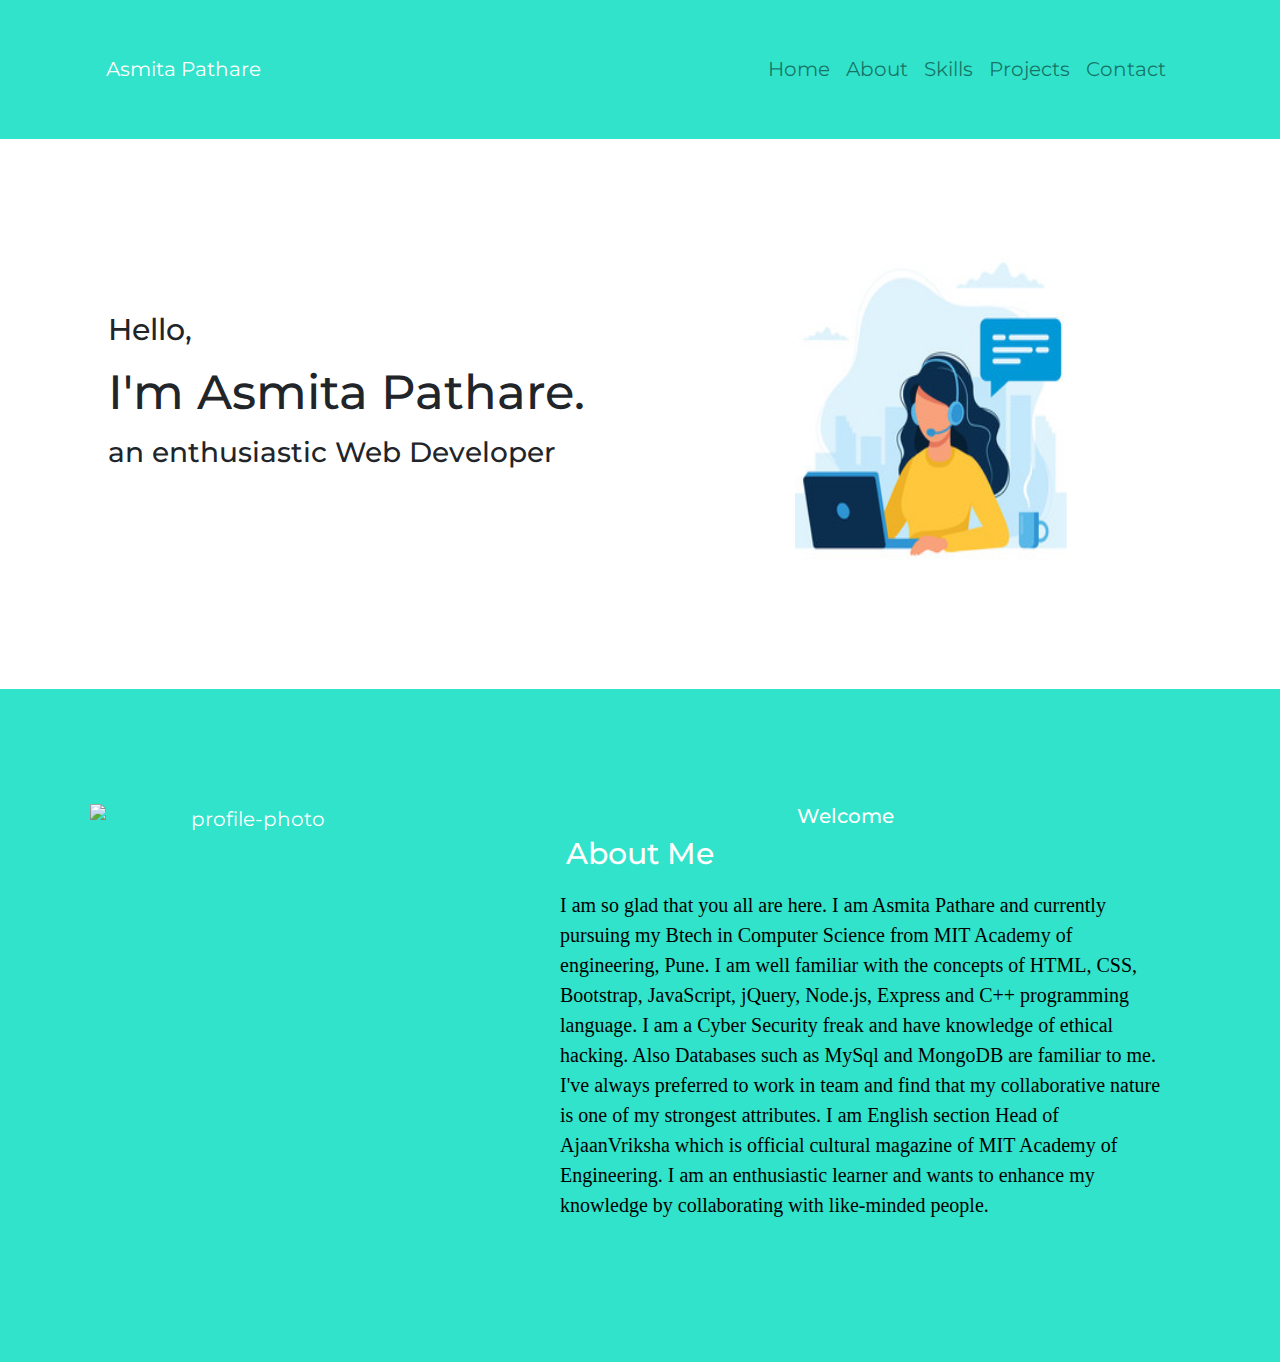
==== index.html @ ce08a9b6 "About Page Done" ====
<!DOCTYPE html>
<html lang="en" dir="ltr">
  <head>
    <meta charset="utf-8">
    <title>Portfolio-Asmita</title>
     <link rel="icon" href="favicon.ico">

    <!--Google Fonts-->
    <link href="https://fonts.googleapis.com/css2?family=Montserrat:wght@800&family=Ubuntu:wght@300&display=swap" rel="stylesheet">

    <!--CSS Stylesheets-->
    <link rel="stylesheet" href="https://stackpath.bootstrapcdn.com/bootstrap/4.4.1/css/bootstrap.min.css" integrity="sha384-Vkoo8x4CGsO3+Hhxv8T/Q5PaXtkKtu6ug5TOeNV6gBiFeWPGFN9MuhOf23Q9Ifjh" crossorigin="anonymous">
    <link rel="stylesheet" href="css/styles.css">

    <!--Font Awesome-->
    <script defer src="https://use.fontawesome.com/releases/v5.0.7/js/all.js"></script>

    <!--Bootstrap Scripts -->
    <script src="https://code.jquery.com/jquery-3.4.1.slim.min.js" integrity="sha384-J6qa4849blE2+poT4WnyKhv5vZF5SrPo0iEjwBvKU7imGFAV0wwj1yYfoRSJoZ+n" crossorigin="anonymous"></script>
    <script src="https://cdn.jsdelivr.net/npm/popper.js@1.16.0/dist/umd/popper.min.js" integrity="sha384-Q6E9RHvbIyZFJoft+2mJbHaEWldlvI9IOYy5n3zV9zzTtmI3UksdQRVvoxMfooAo" crossorigin="anonymous"></script>
    <script src="https://stackpath.bootstrapcdn.com/bootstrap/4.4.1/js/bootstrap.min.js" integrity="sha384-wfSDF2E50Y2D1uUdj0O3uMBJnjuUD4Ih7YwaYd1iqfktj0Uod8GCExl3Og8ifwB6" crossorigin="anonymous"></script>

  </head>
  <body>
    <section class="colored-section" >
      <div class="container-fluid">
    <nav class="navbar navbar-expand-lg navbar-light" style="background-color: #30e3ca;>
      <a class="navbar-brand" href="">Asmita Pathare</a>
      <button class="navbar-toggler" type="button" data-toggle="collapse" data-target="#navbarSupportedContent" aria-controls="navbarSupportedContent" aria-expanded="false" aria-label="Toggle navigation">
        <span class="navbar-toggler-icon"></span>
      </button>
      <div class="collapse navbar-collapse" id="navbarSupportedContent">
        <ul class="navbar-nav ml-auto">
          <li class="nav-item">
            <a class="nav-link" href="#cta">Home</a>
          </li>
          <li class="nav-item">
            <a class="nav-link" href="#cta">About</a>
          </li>
          <li class="nav-item">
            <a class="nav-link" href="#cta">Skills</a>
          </li>
          <li class="nav-item">
            <a class="nav-link" href="#cta">Projects</a>
          </li>
          <li class="nav-item">
            <a class="nav-link" href="#cta">Contact</a>
          </li>
        </ul>
      </div>
    </nav>
  </div>
</section>

<section class="white-section home-section">
  <div class="row">
    <div class="col-lg-6 top-content">
      <h2>Hello,</h2>
      <h1 class="big-heading">I'm Asmita Pathare.</h1>
      <h3>an enthusiastic Web Developer</h3>
    </div>

    <div class="col-lg-6">
      <img class="title-image" src="images/computer-girl.png" alt="computer-photo">
    </div>
</section>



<section class="colored-section about-me">
  <div>
    <img class="profile-photo" src="images/myphoto1.jpg" alt="profile-photo" />
  </div>
  <div class="about-myself">
    <h5>Welcome</h5>
    <h2>About Me</h2>
    <p class="my-info">
      I am so glad that you all are here. I am Asmita Pathare and currently pursuing my Btech in Computer Science
    from MIT Academy of engineering, Pune. I am well familiar with the concepts of HTML, CSS, Bootstrap, JavaScript, jQuery,
     Node.js, Express and C++ programming language. I am a Cyber Security freak and have knowledge of ethical hacking. Also
     Databases such as MySql and MongoDB are familiar to me. I've always preferred to work in team and find that
     my collaborative nature is one of my strongest attributes. I am English section Head of AjaanVriksha which is
     official cultural magazine of MIT Academy of Engineering. I am an enthusiastic learner and wants to enhance my
     knowledge by collaborating with like-minded people.
    </p>
  </div>

</section>










  </body>
</html>
---- css/styles.css ----
body{
  font-family: "Montserrat";
  text-align: center;

}
h1{
  font-family: "Montserrat";
}

h2{
  font-family: "Montserrat";
  font-size: 30px;
}

p{
  color: #8f8f8f;
  font-family: 'Sacramento', cursive;
}

.container-fluid{
 padding: 3% 7%;
}


.colored-section{
  background-color: #30e3ca;
    color: #fff;
    font-size: 20px;
}


.white-section{
  background-color: #fff;
  padding: 5% 5%;
  text-align: center;
  margin-top: 3%;
  margin-bottom: 5%;
}

.top-content{
  padding-top: 6%;
  padding-left: 5%;
  text-align:left;

}

.title-image{
  width: 50%;
  height: 20rem;
}

.big-heading{
  font-family: "Montserrat";
 /*font-weight: 400;*/
  font-size: 3rem;
  line-height: 1.5;
}

.about-me{
  background-color: #30e3ca;
}

.profile-photo{
  padding-top: 9%;
  width: 25%;
  height:7%;
  float:left;
  margin-left: 90px;
}

.about-myself{
  padding-top: 9%;
  padding-bottom: 9%;
}




.skill-row{
  width: 50%;
  margin: 100px auto 100px 125px;
  text-align: left;
  padding-bottom: 50px;

}


.my-info{
  padding: 10px;
  margin-left: 550px;
  margin-right: 100px;
  color: #000;
  text-align: left;
}
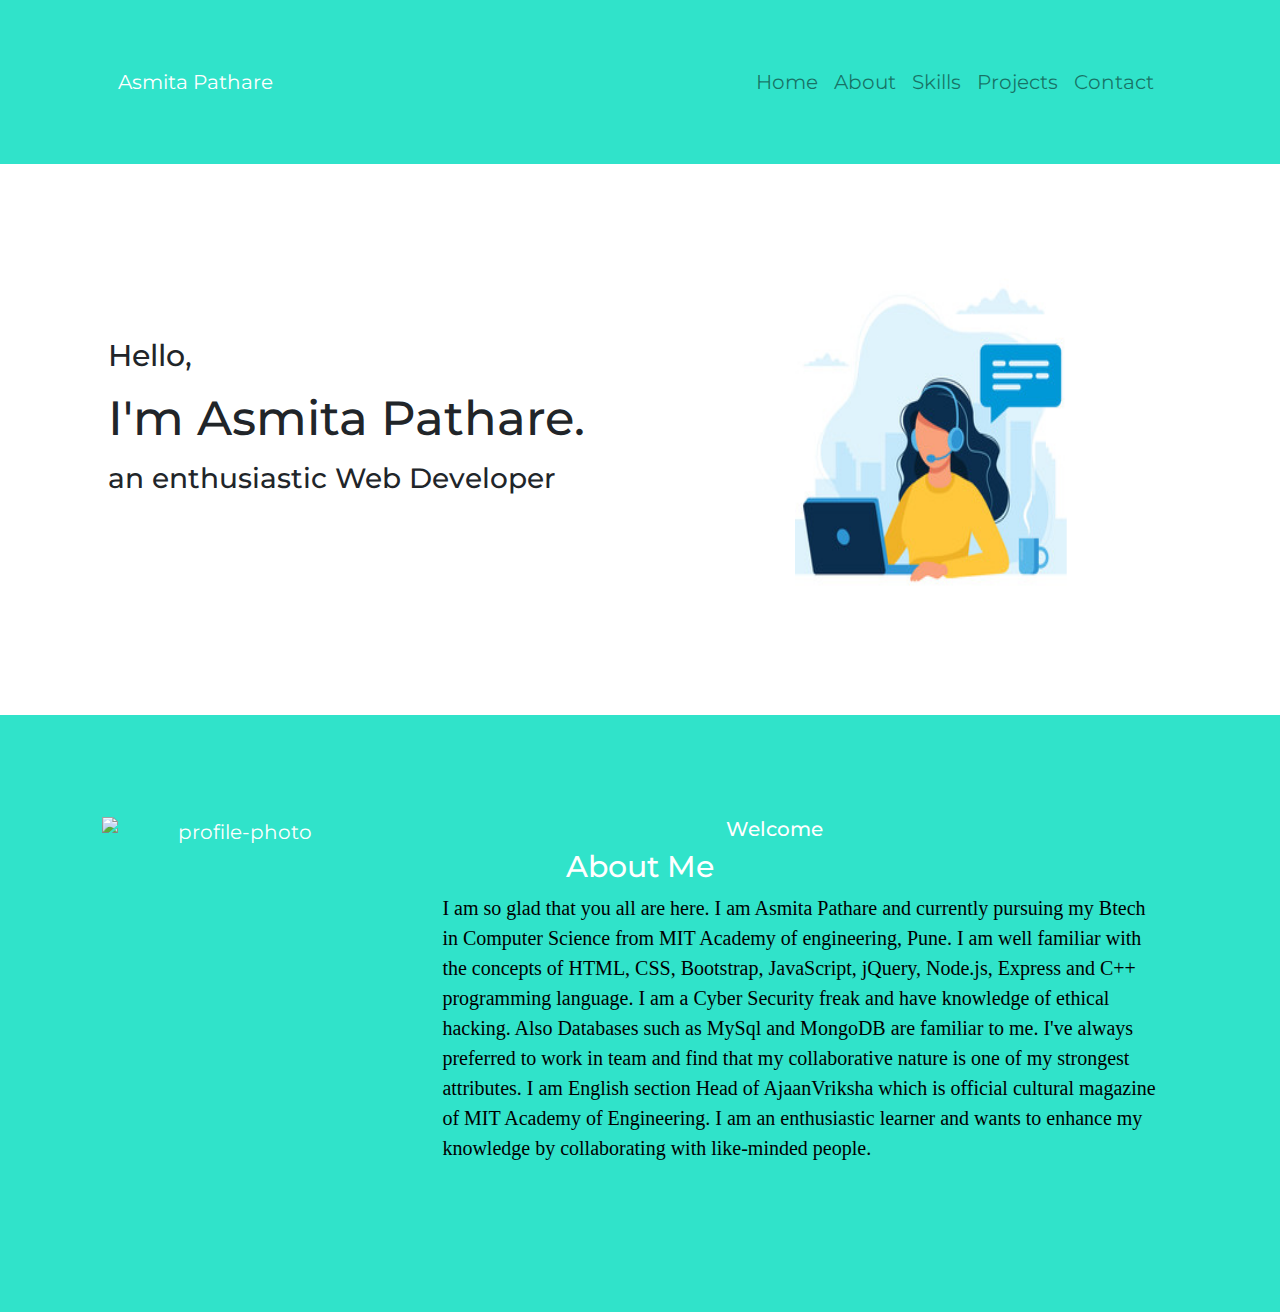
==== commit db0d8ffe: "Responsive till about section" ====
--- a/index.html
+++ b/index.html
@@ -1,100 +1,108 @@
 <!DOCTYPE html>
 <html lang="en" dir="ltr">
-  <head>
-    <meta charset="utf-8">
-    <title>Portfolio-Asmita</title>
-     <link rel="icon" href="favicon.ico">
 
-    <!--Google Fonts-->
-    <link href="https://fonts.googleapis.com/css2?family=Montserrat:wght@800&family=Ubuntu:wght@300&display=swap" rel="stylesheet">
+<head>
+  <meta charset="utf-8">
+  <meta name="viewport" content="width = device-width, initial-scale = 1, shrink-to-fit = no">
+  <title>Portfolio-Asmita</title>
+  <link rel="icon" href="favicon.ico">
 
-    <!--CSS Stylesheets-->
-    <link rel="stylesheet" href="https://stackpath.bootstrapcdn.com/bootstrap/4.4.1/css/bootstrap.min.css" integrity="sha384-Vkoo8x4CGsO3+Hhxv8T/Q5PaXtkKtu6ug5TOeNV6gBiFeWPGFN9MuhOf23Q9Ifjh" crossorigin="anonymous">
-    <link rel="stylesheet" href="css/styles.css">
+  <!--Google Fonts-->
+  <link href="https://fonts.googleapis.com/css2?family=Montserrat:wght@800&family=Ubuntu:wght@300&display=swap" rel="stylesheet">
 
-    <!--Font Awesome-->
-    <script defer src="https://use.fontawesome.com/releases/v5.0.7/js/all.js"></script>
+  <!--CSS Stylesheets-->
+  <link rel="stylesheet" href="https://stackpath.bootstrapcdn.com/bootstrap/4.4.1/css/bootstrap.min.css" integrity="sha384-Vkoo8x4CGsO3+Hhxv8T/Q5PaXtkKtu6ug5TOeNV6gBiFeWPGFN9MuhOf23Q9Ifjh" crossorigin="anonymous">
+  <link rel="stylesheet" href="css/styles.css">
 
-    <!--Bootstrap Scripts -->
-    <script src="https://code.jquery.com/jquery-3.4.1.slim.min.js" integrity="sha384-J6qa4849blE2+poT4WnyKhv5vZF5SrPo0iEjwBvKU7imGFAV0wwj1yYfoRSJoZ+n" crossorigin="anonymous"></script>
-    <script src="https://cdn.jsdelivr.net/npm/popper.js@1.16.0/dist/umd/popper.min.js" integrity="sha384-Q6E9RHvbIyZFJoft+2mJbHaEWldlvI9IOYy5n3zV9zzTtmI3UksdQRVvoxMfooAo" crossorigin="anonymous"></script>
-    <script src="https://stackpath.bootstrapcdn.com/bootstrap/4.4.1/js/bootstrap.min.js" integrity="sha384-wfSDF2E50Y2D1uUdj0O3uMBJnjuUD4Ih7YwaYd1iqfktj0Uod8GCExl3Og8ifwB6" crossorigin="anonymous"></script>
+  <!--Font Awesome-->
+  <script defer src="https://use.fontawesome.com/releases/v5.0.7/js/all.js"></script>
 
-  </head>
-  <body>
-    <section class="colored-section" >
-      <div class="container-fluid">
-    <nav class="navbar navbar-expand-lg navbar-light" style="background-color: #30e3ca;>
-      <a class="navbar-brand" href="">Asmita Pathare</a>
-      <button class="navbar-toggler" type="button" data-toggle="collapse" data-target="#navbarSupportedContent" aria-controls="navbarSupportedContent" aria-expanded="false" aria-label="Toggle navigation">
-        <span class="navbar-toggler-icon"></span>
-      </button>
-      <div class="collapse navbar-collapse" id="navbarSupportedContent">
-        <ul class="navbar-nav ml-auto">
-          <li class="nav-item">
-            <a class="nav-link" href="#cta">Home</a>
-          </li>
-          <li class="nav-item">
-            <a class="nav-link" href="#cta">About</a>
-          </li>
-          <li class="nav-item">
-            <a class="nav-link" href="#cta">Skills</a>
-          </li>
-          <li class="nav-item">
-            <a class="nav-link" href="#cta">Projects</a>
-          </li>
-          <li class="nav-item">
-            <a class="nav-link" href="#cta">Contact</a>
-          </li>
-        </ul>
-      </div>
-    </nav>
-  </div>
-</section>
+  <!--Bootstrap Scripts -->
+  <script src="https://code.jquery.com/jquery-3.4.1.slim.min.js" integrity="sha384-J6qa4849blE2+poT4WnyKhv5vZF5SrPo0iEjwBvKU7imGFAV0wwj1yYfoRSJoZ+n" crossorigin="anonymous"></script>
+  <script src="https://cdn.jsdelivr.net/npm/popper.js@1.16.0/dist/umd/popper.min.js" integrity="sha384-Q6E9RHvbIyZFJoft+2mJbHaEWldlvI9IOYy5n3zV9zzTtmI3UksdQRVvoxMfooAo" crossorigin="anonymous"></script>
+  <script src="https://stackpath.bootstrapcdn.com/bootstrap/4.4.1/js/bootstrap.min.js" integrity="sha384-wfSDF2E50Y2D1uUdj0O3uMBJnjuUD4Ih7YwaYd1iqfktj0Uod8GCExl3Og8ifwB6" crossorigin="anonymous"></script>
 
-<section class="white-section home-section">
-  <div class="row">
-    <div class="col-lg-6 top-content">
-      <h2>Hello,</h2>
-      <h1 class="big-heading">I'm Asmita Pathare.</h1>
-      <h3>an enthusiastic Web Developer</h3>
+</head>
+
+<body>
+
+  <!-- Navigation Bar -->
+  <section class="colored-section">
+    <div class="container-fluid">
+      <nav class="navbar navbar-expand-lg navbar-light" style="background-color: #30e3ca;>
+      <a class=" navbar-brand" href="">Asmita Pathare</a>
+        <button class="navbar-toggler" type="button" data-toggle="collapse" data-target="#navbarSupportedContent" aria-controls="navbarSupportedContent" aria-expanded="false" aria-label="Toggle navigation">
+          <span class="navbar-toggler-icon"></span>
+        </button>
+        <div class="collapse navbar-collapse" id="navbarSupportedContent">
+          <ul class="navbar-nav ml-auto">
+            <li class="nav-item">
+              <a class="nav-link" href="#cta">Home</a>
+            </li>
+            <li class="nav-item">
+              <a class="nav-link" href="#cta">About</a>
+            </li>
+            <li class="nav-item">
+              <a class="nav-link" href="#cta">Skills</a>
+            </li>
+            <li class="nav-item">
+              <a class="nav-link" href="#cta">Projects</a>
+            </li>
+            <li class="nav-item">
+              <a class="nav-link" href="#cta">Contact</a>
+            </li>
+          </ul>
+        </div>
+      </nav>
     </div>
-
-    <div class="col-lg-6">
-      <img class="title-image" src="images/computer-girl.png" alt="computer-photo">
-    </div>
-</section>
+  </section>
 
 
+  <!-- Home Section -->
+  <section class="white-section home-section">
+    <div class="row">
+      <div class="col-lg-6 top-content">
+        <h2>Hello,</h2>
+        <h1 class="big-heading">I'm Asmita Pathare.</h1>
+        <h3>an enthusiastic Web Developer</h3>
+      </div>
+      <div class="col-lg-6">
+        <img class="title-image" src="images/computer-girl.png" alt="computer-photo">
+      </div>
+  </section>
 
-<section class="colored-section about-me">
-  <div>
-    <img class="profile-photo" src="images/myphoto1.jpg" alt="profile-photo" />
-  </div>
-  <div class="about-myself">
-    <h5>Welcome</h5>
-    <h2>About Me</h2>
-    <p class="my-info">
-      I am so glad that you all are here. I am Asmita Pathare and currently pursuing my Btech in Computer Science
-    from MIT Academy of engineering, Pune. I am well familiar with the concepts of HTML, CSS, Bootstrap, JavaScript, jQuery,
-     Node.js, Express and C++ programming language. I am a Cyber Security freak and have knowledge of ethical hacking. Also
-     Databases such as MySql and MongoDB are familiar to me. I've always preferred to work in team and find that
-     my collaborative nature is one of my strongest attributes. I am English section Head of AjaanVriksha which is
-     official cultural magazine of MIT Academy of Engineering. I am an enthusiastic learner and wants to enhance my
-     knowledge by collaborating with like-minded people.
-    </p>
-  </div>
 
-</section>
+  <!-- About Section -->
+  <section class="colored-section about-info1">
+    <div class="container-fluid ">
+      <img class="profile-photo" src="images/myphoto1.jpg" alt="profile-photo" />
+      <h5>Welcome</h5>
+      <h2 class="about-heading">About Me</h2>
+      <p class="my-info">
+        I am so glad that you all are here. I am Asmita Pathare and currently pursuing my Btech in Computer Science
+        from MIT Academy of engineering, Pune. I am well familiar with the concepts of HTML, CSS, Bootstrap, JavaScript, jQuery,
+        Node.js, Express and C++ programming language. I am a Cyber Security freak and have knowledge of ethical hacking. Also
+        Databases such as MySql and MongoDB are familiar to me. I've always preferred to work in team and find that
+        my collaborative nature is one of my strongest attributes. I am English section Head of AjaanVriksha which is
+        official cultural magazine of MIT Academy of Engineering. I am an enthusiastic learner and wants to enhance my
+        knowledge by collaborating with like-minded people.
+      </p>
+    </div>
+  </section>
 
 
 
 
 
 
+  <!-- Skill-Section -->
+  <!-- <section class="white-section skills">
+<div class="progress"style="height:20px">
+  <div class="progress-bar progress-bar-striped" style="width:40%;height:20px"></div>
+</div>
+</section> -->
 
 
+</body>
 
-
-  </body>
 </html>
--- a/css/styles.css
+++ b/css/styles.css
@@ -1,35 +1,31 @@
-body{
+body {
   font-family: "Montserrat";
   text-align: center;
+}
 
-}
-h1{
+h1 {
   font-family: "Montserrat";
 }
 
-h2{
+h2 {
   font-family: "Montserrat";
   font-size: 30px;
 }
 
-p{
+p {
   color: #8f8f8f;
   font-family: 'Sacramento', cursive;
 }
 
-.container-fluid{
- padding: 3% 7%;
+/* Every section which is coloured */
+.colored-section {
+  background-color: #30e3ca;
+  color: #fff;
+  font-size: 20px;
 }
 
-
-.colored-section{
-  background-color: #30e3ca;
-    color: #fff;
-    font-size: 20px;
-}
-
-
-.white-section{
+/* Every section which is white*/
+.white-section {
   background-color: #fff;
   padding: 5% 5%;
   text-align: center;
@@ -37,58 +33,113 @@
   margin-bottom: 5%;
 }
 
-.top-content{
+/* Home section styling */
+.top-content {
   padding-top: 6%;
   padding-left: 5%;
-  text-align:left;
-
+  text-align: left;
 }
 
-.title-image{
+.title-image {
   width: 50%;
   height: 20rem;
 }
 
-.big-heading{
+.big-heading {
   font-family: "Montserrat";
- /*font-weight: 400;*/
+  /*font-weight: 400;*/
   font-size: 3rem;
   line-height: 1.5;
 }
 
-.about-me{
+/* About section Styling */
+.about-me {
   background-color: #30e3ca;
 }
 
-.profile-photo{
-  padding-top: 9%;
-  width: 25%;
-  height:7%;
-  float:left;
-  margin-left: 90px;
+.container-fluid {
+  padding: 4% 8%;
 }
 
-.about-myself{
+.about-info1 {
+  padding-top: 4%;
+  padding-bottom: 4%;
+}
+
+.profile-photo {
+  width: 25%;
+  height: 7%;
+  float: left;
+}
+
+.about-myself {
   padding-top: 9%;
   padding-bottom: 9%;
 }
 
+.my-info {
+  color: #000;
+  height: 300px;
+  text-align: left;
+  padding-left: 340px;
+  padding-right: 20px;
+}
 
-
-
-.skill-row{
+/* .skill-row {
   width: 50%;
   margin: 100px auto 100px 125px;
   text-align: left;
   padding-bottom: 50px;
-
+} */
+/* .skills {
+  text-align: center;
 }
 
+.skill-heading {
+  padding-bottom: 10%;
+} */
+/*Media Query Breakpoints (If screen is less than 1093px and greater than 901px)*/
+@media(min-width:901px) and (max-width:1093px) {
+  .profile-photo {
+    width: 40%;
+    height: 20%;
+  }
 
-.my-info{
-  padding: 10px;
-  margin-left: 550px;
-  margin-right: 100px;
-  color: #000;
-  text-align: left;
+  .about-info1 {
+    height: 850px;
+    /* padding-bottom: 500px; */
+  }
 }
+
+/*Media Query Breakpoints (If screen is less than 900px)*/
+@media(max-width:900px) {
+  .profile-photo {
+    width: 35%;
+    height: 15%;
+    float: none;
+  }
+
+  .my-info {
+    color: #000;
+    height: 300px;
+    text-align: left;
+    padding-left: 0;
+    padding-right: 0;
+    padding-bottom: 0;
+  }
+
+  .about-info1 {
+    background-color: #30e3ca;
+    color: #fff;
+    font-size: 15px;
+    height: 700px;
+  }
+
+  .about-heading {
+    font-size: 25px;
+  }
+
+  h5 {
+    font-size: 20px;
+  }
+}
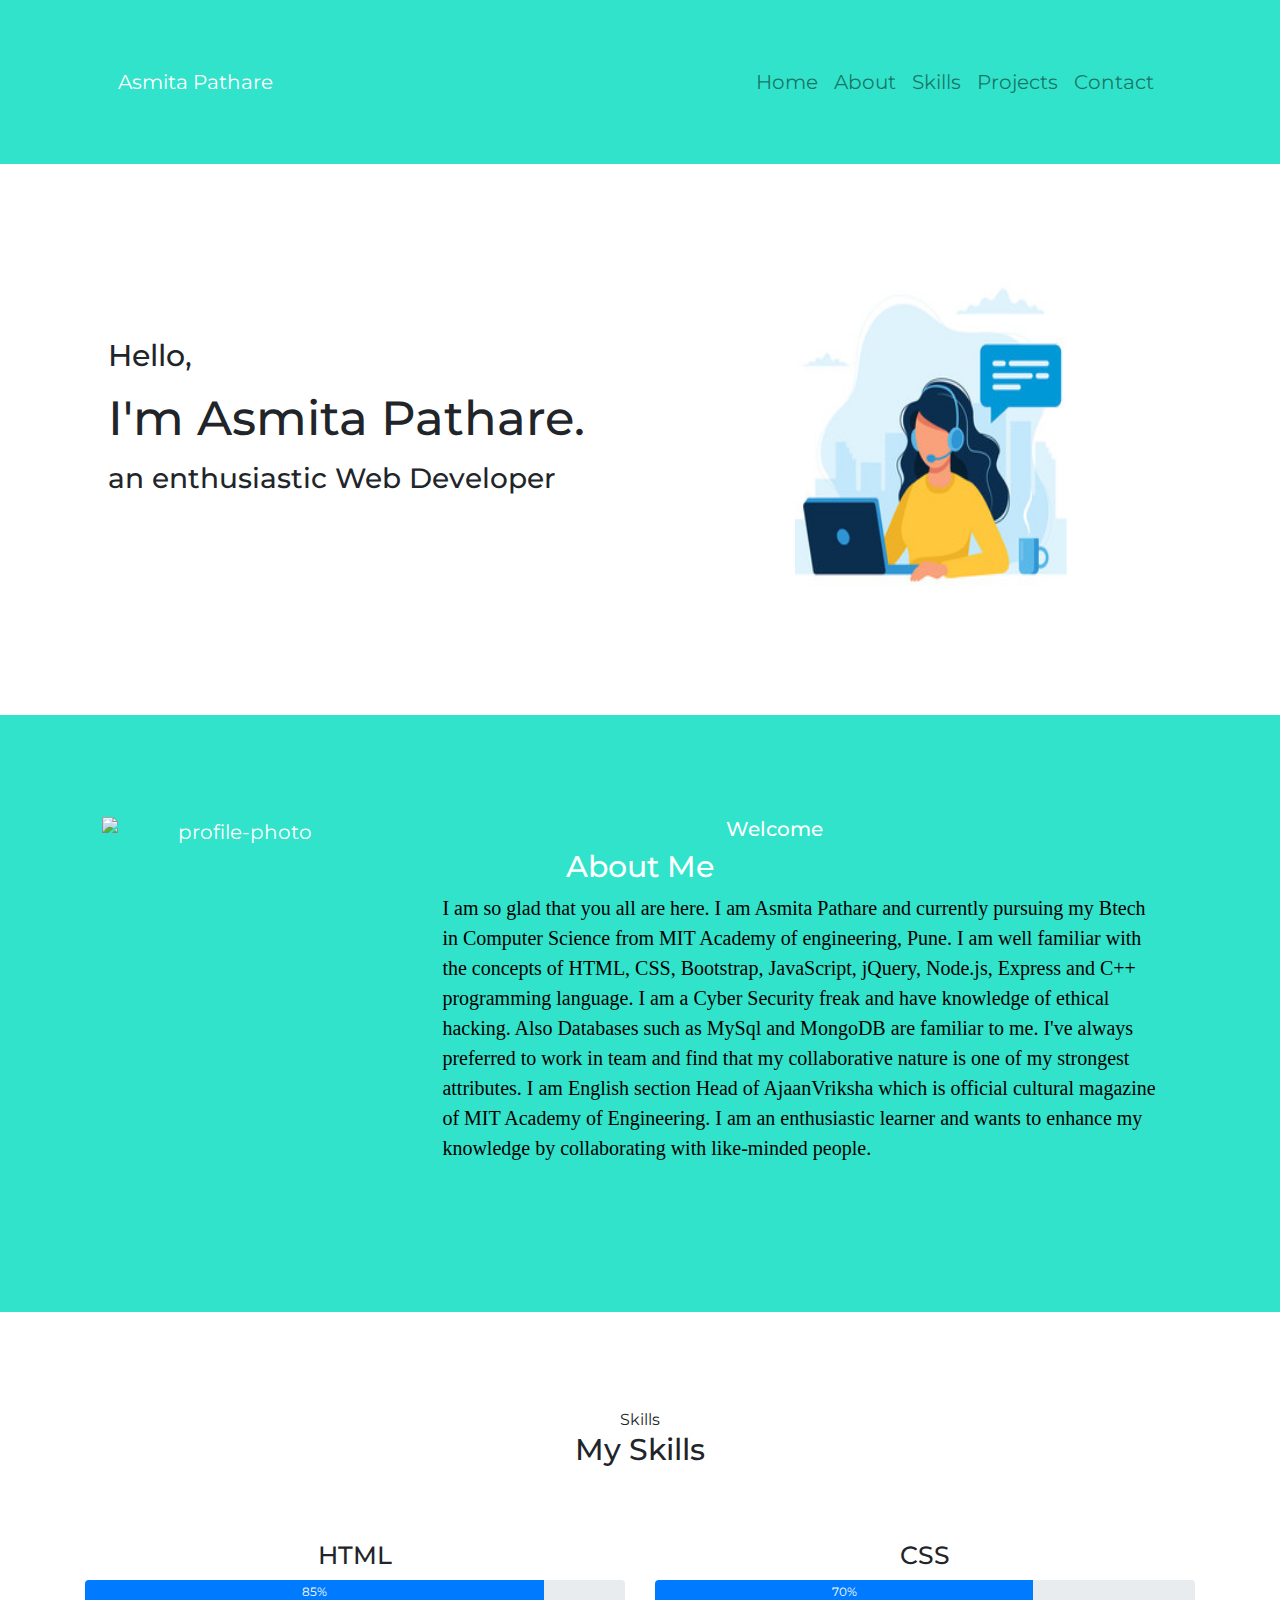
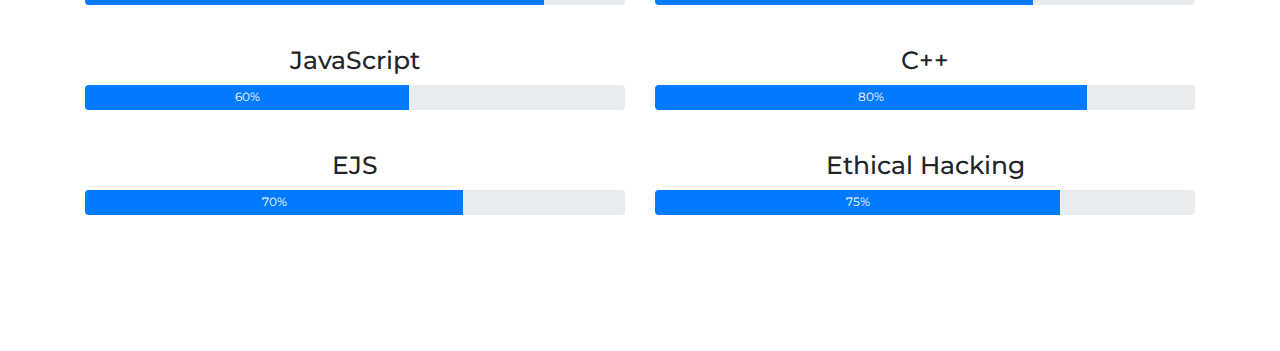
==== commit 57ed17d9: "Skill Section Done" ====
--- a/index.html
+++ b/index.html
@@ -91,16 +91,80 @@
   </section>
 
 
+<!-- Skill-Section -->
+  <section class="skill-section" id="skills-section">
+    <div class="container">
+      <div class="row justify-content-center pb-5">
+        <div class="col-md-12">
+          <span class="subheading">Skills</span>
+          <h2 class="mb-4">My Skills</h2>
+        </div>
+      </div>
+      <div class="row">
+        <div class="col-md-6 ">
+          <div class="progress-wrap ">
+            <h3>HTML</h3>
+            <div class="progress" style="height: 25px;">
+              <div class="progress-bar color-1" role="progressbar" aria-valuenow="85" aria-valuemin="0" aria-valuemax="100" style="width:85%">
+                <span>85%</span>
+              </div>
+            </div>
+          </div>
+        </div>
+        <div class="col-md-6 ">
+          <div class="progress-wrap">
+            <h3>CSS</h3>
+            <div class="progress" style="height: 25px;">
+              <div class="progress-bar color-2" role="progressbar" aria-valuenow="70" aria-valuemin="0" aria-valuemax="100" style="width:70%">
+                <span>70%</span>
+              </div>
+            </div>
+          </div>
+        </div>
+        <div class="col-md-6">
+          <div class="progress-wrap">
+            <h3>JavaScript</h3>
+            <div class="progress" style="height: 25px;">
+              <div class="progress-bar color-3" role="progressbar" aria-valuenow="60" aria-valuemin="0" aria-valuemax="100" style="width:60%">
+                <span>60%</span>
+              </div>
+            </div>
+          </div>
+        </div>
+        <div class="col-md-6">
+          <div class="progress-wrap">
+            <h3>C++</h3>
+            <div class="progress" style="height: 25px;">
+              <div class="progress-bar color-4" role="progressbar" aria-valuenow="80" aria-valuemin="0" aria-valuemax="100" style="width:80%">
+                <span>80%</span>
+              </div>
+            </div>
+          </div>
+        </div>
+        <div class="col-md-6">
+          <div class="progress-wrap">
+            <h3>EJS</h3>
+            <div class="progress" style="height: 25px;">
+              <div class="progress-bar color-5" role="progressbar" aria-valuenow="70" aria-valuemin="0" aria-valuemax="100" style="width:70%">
+                <span>70%</span>
+              </div>
+            </div>
+          </div>
+        </div>
+        <div class="col-md-6">
+          <div class="progress-wrap">
+            <h3>Ethical Hacking</h3>
+            <div class="progress" style="height: 25px;">
+              <div class="progress-bar color-6" role="progressbar" aria-valuenow="75" aria-valuemin="0" aria-valuemax="100" style="width:75%">
+                <span>75%</span>
+              </div>
+            </div>
+          </div>
+        </div>
+      </div>
+  </section>
 
 
-
-
-  <!-- Skill-Section -->
-  <!-- <section class="white-section skills">
-<div class="progress"style="height:20px">
-  <div class="progress-bar progress-bar-striped" style="width:40%;height:20px"></div>
-</div>
-</section> -->
 
 
 </body>
--- a/css/styles.css
+++ b/css/styles.css
@@ -85,19 +85,7 @@
   padding-right: 20px;
 }
 
-/* .skill-row {
-  width: 50%;
-  margin: 100px auto 100px 125px;
-  text-align: left;
-  padding-bottom: 50px;
-} */
-/* .skills {
-  text-align: center;
-}
 
-.skill-heading {
-  padding-bottom: 10%;
-} */
 /*Media Query Breakpoints (If screen is less than 1093px and greater than 901px)*/
 @media(min-width:901px) and (max-width:1093px) {
   .profile-photo {
@@ -143,3 +131,24 @@
     font-size: 20px;
   }
 }
+
+
+
+/* Skill-section */
+.progress {
+  vertical-align: baseline; }
+
+.skill-section{
+  padding: 6rem 0;
+  position:relative;
+}
+
+.progress-wrap{
+  margin-bottom: 40px;
+  width:100%;
+}
+
+.progress-wrap h3 {
+  font-size: 25px;
+  margin-bottom: 10px;
+}
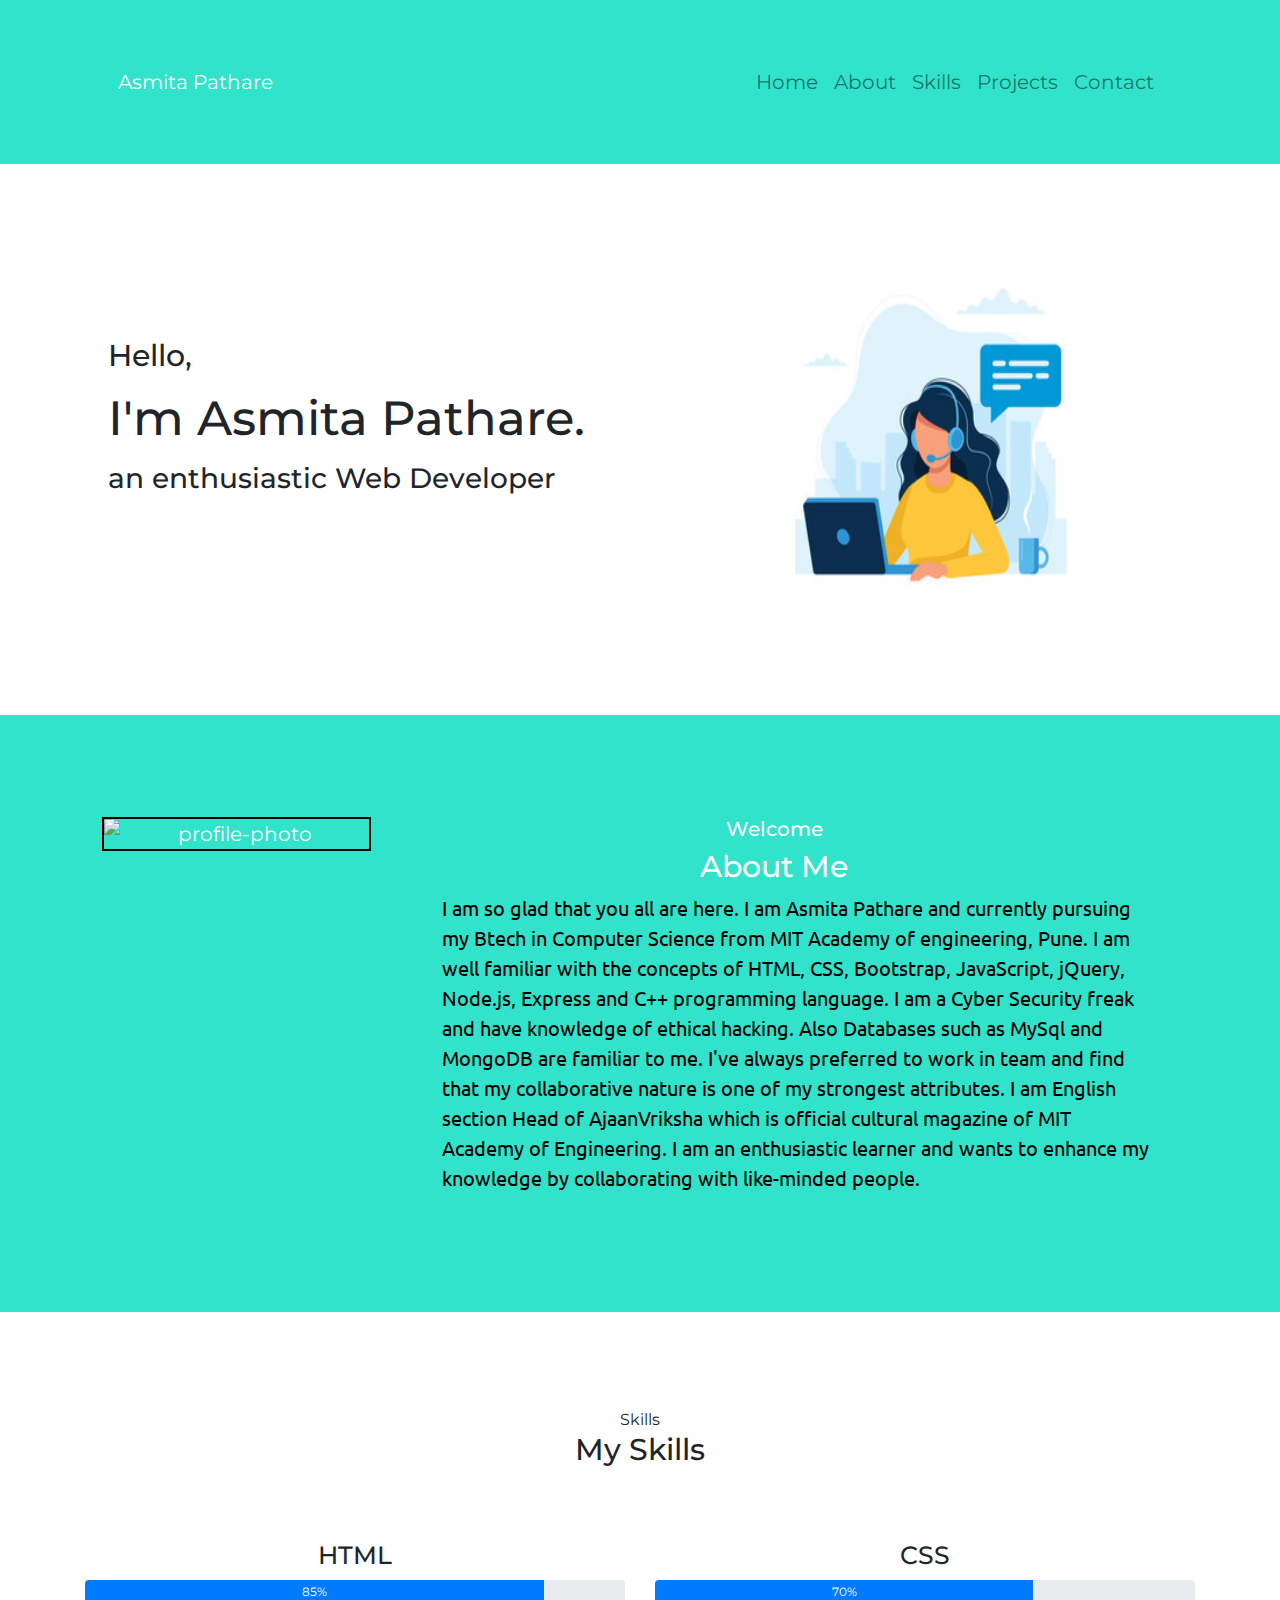
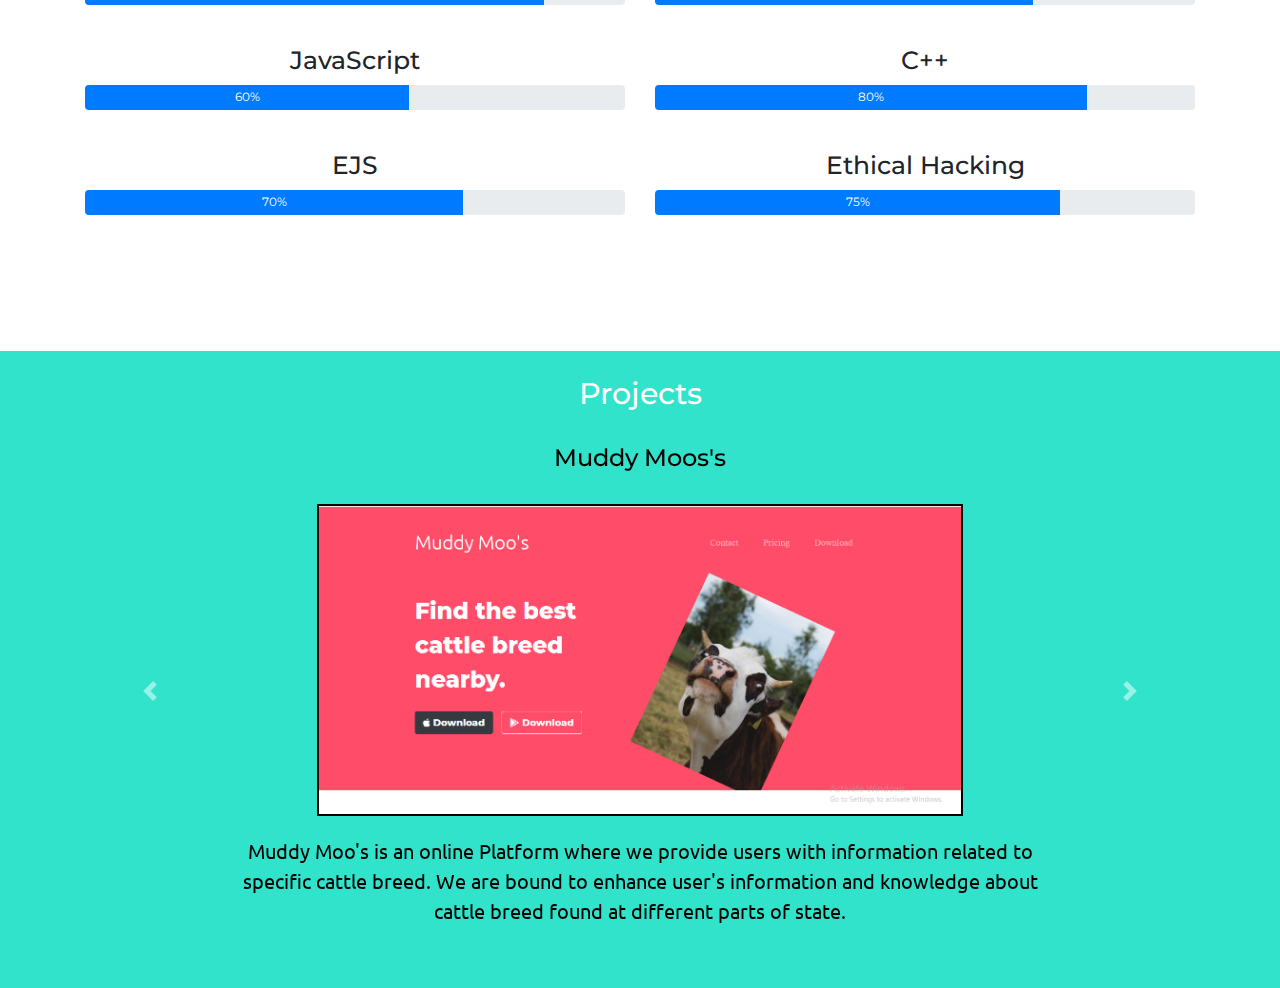
==== commit adfb0a25: "Project Section Done" ====
--- a/index.html
+++ b/index.html
@@ -8,7 +8,8 @@
   <link rel="icon" href="favicon.ico">
 
   <!--Google Fonts-->
-  <link href="https://fonts.googleapis.com/css2?family=Montserrat:wght@800&family=Ubuntu:wght@300&display=swap" rel="stylesheet">
+  <!-- <link href="https://fonts.googleapis.com/css2?family=Montserrat:wght@800&family=Ubuntu:wght@300&display=swap" rel="stylesheet"> -->
+  <link href="https://fonts.googleapis.com/css2?family=Montserrat:wght@800&family=Ubuntu:wght@500&display=swap" rel="stylesheet">
 
   <!--CSS Stylesheets-->
   <link rel="stylesheet" href="https://stackpath.bootstrapcdn.com/bootstrap/4.4.1/css/bootstrap.min.css" integrity="sha384-Vkoo8x4CGsO3+Hhxv8T/Q5PaXtkKtu6ug5TOeNV6gBiFeWPGFN9MuhOf23Q9Ifjh" crossorigin="anonymous">
@@ -91,7 +92,7 @@
   </section>
 
 
-<!-- Skill-Section -->
+  <!-- Skill-Section -->
   <section class="skill-section" id="skills-section">
     <div class="container">
       <div class="row justify-content-center pb-5">
@@ -103,7 +104,7 @@
       <div class="row">
         <div class="col-md-6 ">
           <div class="progress-wrap ">
-            <h3>HTML</h3>
+            <h3 class="skill-content">HTML</h3>
             <div class="progress" style="height: 25px;">
               <div class="progress-bar color-1" role="progressbar" aria-valuenow="85" aria-valuemin="0" aria-valuemax="100" style="width:85%">
                 <span>85%</span>
@@ -113,7 +114,7 @@
         </div>
         <div class="col-md-6 ">
           <div class="progress-wrap">
-            <h3>CSS</h3>
+            <h3 class="skill-content">CSS</h3>
             <div class="progress" style="height: 25px;">
               <div class="progress-bar color-2" role="progressbar" aria-valuenow="70" aria-valuemin="0" aria-valuemax="100" style="width:70%">
                 <span>70%</span>
@@ -123,7 +124,7 @@
         </div>
         <div class="col-md-6">
           <div class="progress-wrap">
-            <h3>JavaScript</h3>
+            <h3 class="skill-content">JavaScript</h3>
             <div class="progress" style="height: 25px;">
               <div class="progress-bar color-3" role="progressbar" aria-valuenow="60" aria-valuemin="0" aria-valuemax="100" style="width:60%">
                 <span>60%</span>
@@ -133,7 +134,7 @@
         </div>
         <div class="col-md-6">
           <div class="progress-wrap">
-            <h3>C++</h3>
+            <h3 class="skill-content">C++</h3>
             <div class="progress" style="height: 25px;">
               <div class="progress-bar color-4" role="progressbar" aria-valuenow="80" aria-valuemin="0" aria-valuemax="100" style="width:80%">
                 <span>80%</span>
@@ -143,7 +144,7 @@
         </div>
         <div class="col-md-6">
           <div class="progress-wrap">
-            <h3>EJS</h3>
+            <h3 class="skill-content">EJS</h3>
             <div class="progress" style="height: 25px;">
               <div class="progress-bar color-5" role="progressbar" aria-valuenow="70" aria-valuemin="0" aria-valuemax="100" style="width:70%">
                 <span>70%</span>
@@ -153,7 +154,7 @@
         </div>
         <div class="col-md-6">
           <div class="progress-wrap">
-            <h3>Ethical Hacking</h3>
+            <h3 class="skill-content">Ethical Hacking</h3>
             <div class="progress" style="height: 25px;">
               <div class="progress-bar color-6" role="progressbar" aria-valuenow="75" aria-valuemin="0" aria-valuemax="100" style="width:75%">
                 <span>75%</span>
@@ -165,6 +166,38 @@
   </section>
 
 
+  <!-- Project-Section -->
+  <section class="colored-section project-section">
+    <h2 class="project-heading">Projects</h2>
+    <div id="carouselExampleControls" class="carousel slide" data-ride="false">
+      <div class="carousel-inner">
+        <div class="carousel-item active container-fluid">
+          <h4 class="project-text">Muddy Moos's</h4>
+          <img class="muddy" src="images/Muddy-Moos-image.png" alt="Muddy-moos-site-photo">
+          <p>Muddy Moo's is an online Platform where we provide users with information related to specific cattle breed. We are bound to enhance user's
+            information and knowledge about cattle breed found at different parts of state.</p>
+        </div>
+        <div class="carousel-item container-fluid">
+          <h4 class="project-text">File Encrytion System</h4>
+          <img class="file-enc" src="images/file-enc.png" alt="file-encrytion-system-photo">
+          <p>
+            We aimed to build a secure file encryption and decryption system with the help of Advanced Encryption
+            Standard(AES) and Message Digest 5(MD5 hash function)
+            algorithms which will encrypt the system files and allow user to store it securely.
+          </p>
+        </div>
+      </div>
+      <a class="carousel-control-prev" href="#carouselExampleControls" role="button" data-slide="prev">
+        <span class="carousel-control-prev-icon"></span>
+      </a>
+      <a class="carousel-control-next" href="#carouselExampleControls" role="button" data-slide="next">
+        <span class="carousel-control-next-icon"></span>
+      </a>
+    </div>
+
+  </section>
+
+
 
 
 </body>
--- a/css/styles.css
+++ b/css/styles.css
@@ -13,8 +13,10 @@
 }
 
 p {
-  color: #8f8f8f;
-  font-family: 'Sacramento', cursive;
+  /* color: #8f8f8f; */
+  color: #000;
+  /* font-family: 'Sacramento', cursive; */
+  font-family: 'Ubuntu', sans-serif;
 }
 
 /* Every section which is coloured */
@@ -70,6 +72,7 @@
   width: 25%;
   height: 7%;
   float: left;
+  border: 2px solid #000;
 }
 
 .about-myself {
@@ -85,6 +88,56 @@
   padding-right: 20px;
 }
 
+/* Skill-section */
+.progress {
+  vertical-align: baseline;
+}
+
+.skill-section {
+  padding: 6rem 0;
+  position: relative;
+}
+
+.progress-wrap {
+  margin-bottom: 40px;
+  width: 100%;
+}
+
+.skill-content {
+  font-size: 25px;
+  margin-bottom: 10px;
+}
+
+/*Project-Section */
+.project-section {
+  padding: 2% 5%;
+  color: #000;
+}
+
+.project-heading {
+  color: #fff;
+}
+
+.carousel-item {
+  padding: 20px 15%;
+}
+
+.muddy {
+  width: 80%;
+  margin: 20px;
+  border: 2px solid #000;
+}
+
+.file-enc {
+  height: 350px;
+  width: 75%;
+  margin: 20px;
+  border: 2px solid #000;
+}
+
+.project-text {
+  line-height: 1.5;
+}
 
 /*Media Query Breakpoints (If screen is less than 1093px and greater than 901px)*/
 @media(min-width:901px) and (max-width:1093px) {
@@ -130,25 +183,22 @@
   h5 {
     font-size: 20px;
   }
-}
-
-
-
-/* Skill-section */
-.progress {
-  vertical-align: baseline; }
-
-.skill-section{
-  padding: 6rem 0;
-  position:relative;
-}
-
-.progress-wrap{
-  margin-bottom: 40px;
-  width:100%;
-}
-
-.progress-wrap h3 {
-  font-size: 25px;
-  margin-bottom: 10px;
-}
+
+  .file-enc {
+    height: 200px;
+    width: 400px;
+  }
+}
+
+/*Media Query Breakpoints (If screen is less than 670px and greater than 300px)*/
+@media(min-width:300px) and (max-width:670px) {
+  .file-enc {
+    height: 150px;
+    width: 200px;
+  }
+
+  .muddy {
+    height: 120px;
+    width: 200px;
+  }
+}
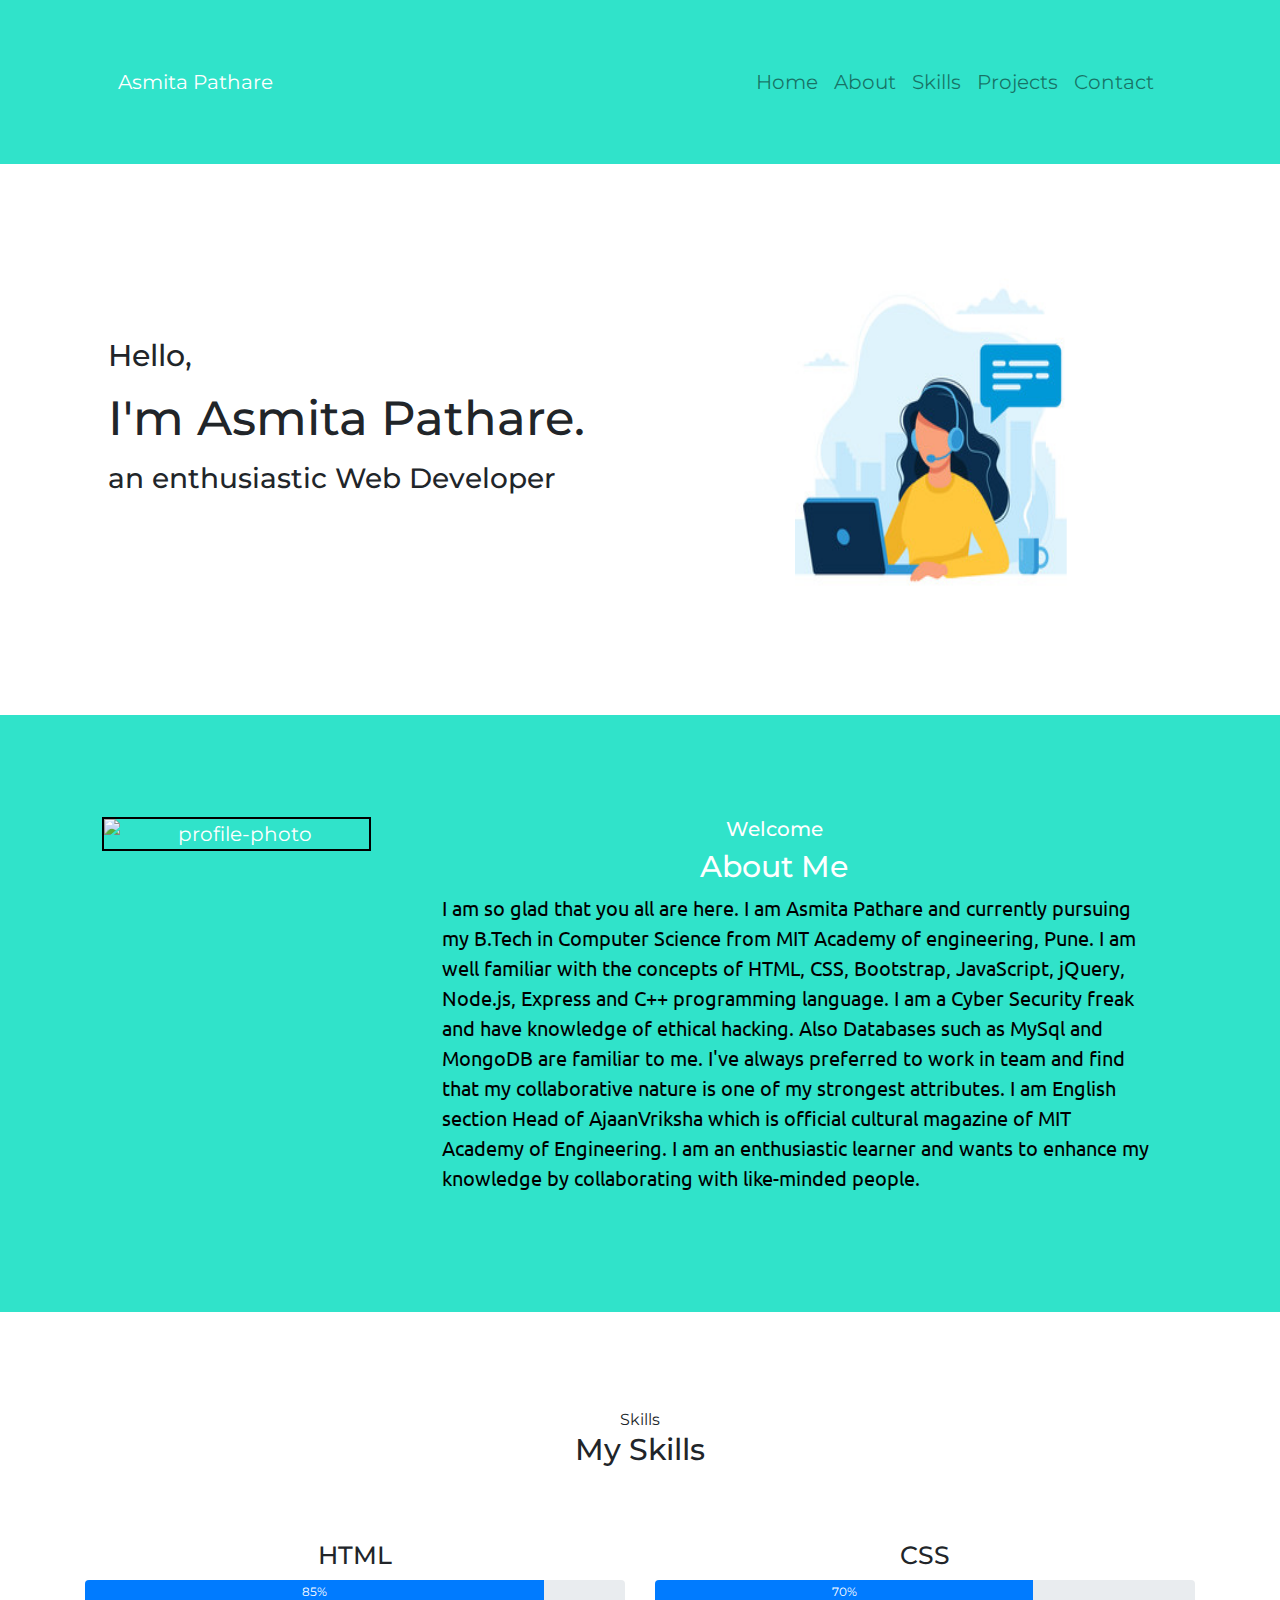
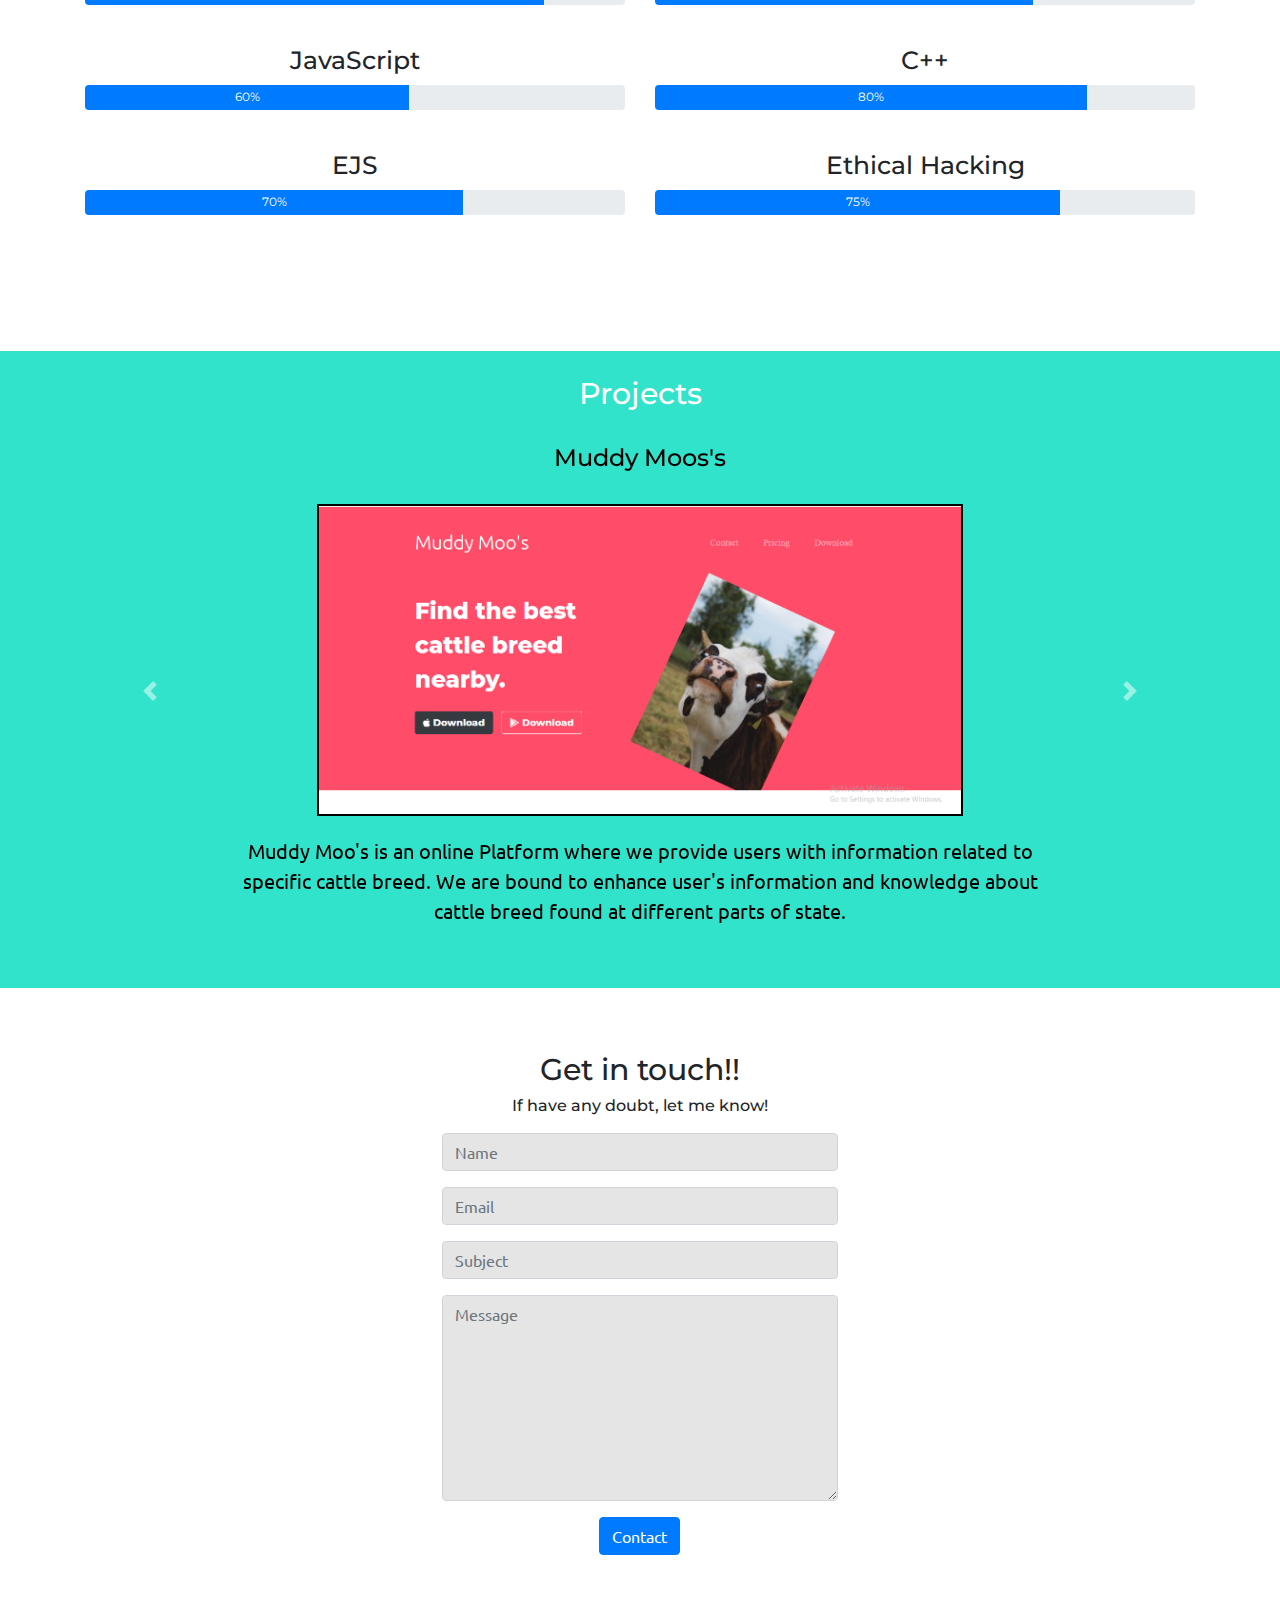
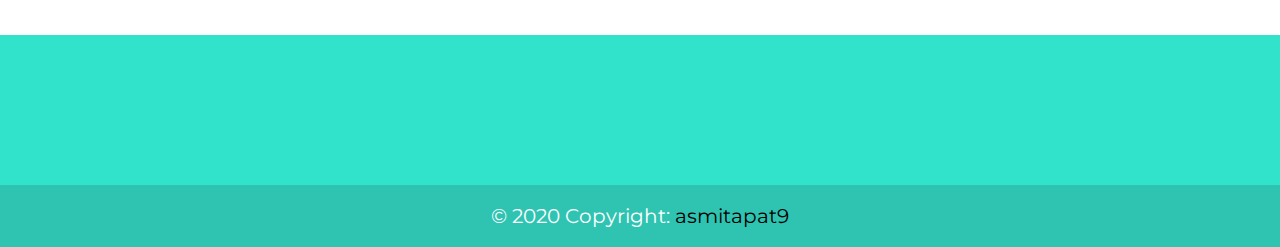
==== commit 91581df8: "Contact-section and footer done" ====
--- a/index.html
+++ b/index.html
@@ -13,12 +13,14 @@
 
   <!--CSS Stylesheets-->
   <link rel="stylesheet" href="https://stackpath.bootstrapcdn.com/bootstrap/4.4.1/css/bootstrap.min.css" integrity="sha384-Vkoo8x4CGsO3+Hhxv8T/Q5PaXtkKtu6ug5TOeNV6gBiFeWPGFN9MuhOf23Q9Ifjh" crossorigin="anonymous">
+  <!-- <link rel="stylesheet" href="https://maxcdn.bootstrapcdn.com/bootstrap/3.3.7/css/bootstrap.min.css"> -->
   <link rel="stylesheet" href="css/styles.css">
 
   <!--Font Awesome-->
   <script defer src="https://use.fontawesome.com/releases/v5.0.7/js/all.js"></script>
 
   <!--Bootstrap Scripts -->
+
   <script src="https://code.jquery.com/jquery-3.4.1.slim.min.js" integrity="sha384-J6qa4849blE2+poT4WnyKhv5vZF5SrPo0iEjwBvKU7imGFAV0wwj1yYfoRSJoZ+n" crossorigin="anonymous"></script>
   <script src="https://cdn.jsdelivr.net/npm/popper.js@1.16.0/dist/umd/popper.min.js" integrity="sha384-Q6E9RHvbIyZFJoft+2mJbHaEWldlvI9IOYy5n3zV9zzTtmI3UksdQRVvoxMfooAo" crossorigin="anonymous"></script>
   <script src="https://stackpath.bootstrapcdn.com/bootstrap/4.4.1/js/bootstrap.min.js" integrity="sha384-wfSDF2E50Y2D1uUdj0O3uMBJnjuUD4Ih7YwaYd1iqfktj0Uod8GCExl3Og8ifwB6" crossorigin="anonymous"></script>
@@ -41,16 +43,16 @@
               <a class="nav-link" href="#cta">Home</a>
             </li>
             <li class="nav-item">
-              <a class="nav-link" href="#cta">About</a>
-            </li>
-            <li class="nav-item">
-              <a class="nav-link" href="#cta">Skills</a>
-            </li>
-            <li class="nav-item">
-              <a class="nav-link" href="#cta">Projects</a>
-            </li>
-            <li class="nav-item">
-              <a class="nav-link" href="#cta">Contact</a>
+              <a class="nav-link" href="#about-section">About</a>
+            </li>
+            <li class="nav-item">
+              <a class="nav-link" href="#skills-section">Skills</a>
+            </li>
+            <li class="nav-item">
+              <a class="nav-link" href="#project-section1">Projects</a>
+            </li>
+            <li class="nav-item">
+              <a class="nav-link" href="#contact-section">Contact</a>
             </li>
           </ul>
         </div>
@@ -74,13 +76,13 @@
 
 
   <!-- About Section -->
-  <section class="colored-section about-info1">
+  <section class="colored-section about-info1" id="about-section">
     <div class="container-fluid ">
       <img class="profile-photo" src="images/myphoto1.jpg" alt="profile-photo" />
       <h5>Welcome</h5>
       <h2 class="about-heading">About Me</h2>
       <p class="my-info">
-        I am so glad that you all are here. I am Asmita Pathare and currently pursuing my Btech in Computer Science
+        I am so glad that you all are here. I am Asmita Pathare and currently pursuing my B.Tech in Computer Science
         from MIT Academy of engineering, Pune. I am well familiar with the concepts of HTML, CSS, Bootstrap, JavaScript, jQuery,
         Node.js, Express and C++ programming language. I am a Cyber Security freak and have knowledge of ethical hacking. Also
         Databases such as MySql and MongoDB are familiar to me. I've always preferred to work in team and find that
@@ -167,7 +169,7 @@
 
 
   <!-- Project-Section -->
-  <section class="colored-section project-section">
+  <section class="colored-section project-section" id="project-section1">
     <h2 class="project-heading">Projects</h2>
     <div id="carouselExampleControls" class="carousel slide" data-ride="false">
       <div class="carousel-inner">
@@ -194,8 +196,83 @@
         <span class="carousel-control-next-icon"></span>
       </a>
     </div>
-
-  </section>
+</section>
+
+
+<!-- Contact-Section -->
+<section class="contacts-section" id="contact-section">
+<h2>Get in touch!!</h2>
+<h6>If have any doubt, let me know!</h6>
+<div class="col-md-4 offset-md-4">
+<form class="form-text" action="" method="post">
+  <div class="form-group">
+    <input class="form-control form-color" type="text" name="postTitle" placeholder="Name" autocomplete="off">
+  </div>
+    <div class="form-group">
+    <input class="form-control form-color" type="email" name="postTitle" placeholder="Email" autocomplete="off">
+    </div>
+      <div class="form-group">
+    <input class="form-control form-color" type="text" name="postTitle" placeholder="Subject" autocomplete="off">
+      </div>
+      <div class="form-group">
+    <textarea  class="form-control form-color" name="postBody" placeholder="Message" rows="8" cols="80"></textarea>
+</div>
+<div class="form-group">
+    <button class="btn btn-primary" type="submit" name="button">Contact</button>
+  </div>
+</form>
+</div>
+</section>
+
+
+
+<!-- Footer -->
+<footer class="page-footer font-small darken-3 colored-section">
+
+  <!-- Footer Elements -->
+  <div class="container">
+
+    <!-- Grid row-->
+    <div class="row">
+
+      <!-- Grid column -->
+      <div class="col-md-12 py-5 copyright-icons">
+        <div class="mb-5 flex-center">
+
+          <!-- Facebook -->
+          <a class="fb-ic" href="https://www.facebook.com/people/Asmita-Pathare/100009131187869">
+            <i class="fab fa-facebook-f fa-lg white-text mr-md-5 mr-3 fa-2x"> </i>
+          </a>
+          <!-- Google +-->
+          <a class="gplus-ic" href="mailto:asmitapat9@gmail.com">
+            <i class="fab fa-google-plus-g fa-lg white-text mr-md-5 mr-3 fa-2x"> </i>
+          </a>
+          <!--Linkedin -->
+          <a class="li-ic" href="https://www.linkedin.com/in/asmita-pathare-640b72188/">
+            <i class="fab fa-linkedin-in fa-lg white-text mr-md-5 mr-3 fa-2x"> </i>
+          </a>
+          <!--Instagram-->
+          <a class="ins-ic" href="https://www.instagram.com/asmitapat9/">
+            <i class="fab fa-instagram fa-lg white-text mr-md-5 mr-3 fa-2x"> </i>
+          </a>
+        </div>
+      </div>
+      <!-- Grid column -->
+
+    </div>
+    <!-- Grid row-->
+
+  </div>
+  <!-- Footer Elements -->
+
+  <!-- Copyright -->
+  <div class="footer-copyright text-center py-3 copyright">© 2020 Copyright:
+    <a class="copyright-link" href="mailto:asmitapat9@gmail.com">asmitapat9</a>
+  </div>
+  <!-- Copyright -->
+
+</footer>
+<!-- Footer -->
 
 
 
--- a/css/styles.css
+++ b/css/styles.css
@@ -17,6 +17,10 @@
   color: #000;
   /* font-family: 'Sacramento', cursive; */
   font-family: 'Ubuntu', sans-serif;
+}
+
+h6{
+  padding-bottom: 10px;
 }
 
 /* Every section which is coloured */
@@ -88,7 +92,7 @@
   padding-right: 20px;
 }
 
-/* Skill-section */
+/* Skill-section styling */
 .progress {
   vertical-align: baseline;
 }
@@ -108,7 +112,7 @@
   margin-bottom: 10px;
 }
 
-/*Project-Section */
+/*Project-Section Styling*/
 .project-section {
   padding: 2% 5%;
   color: #000;
@@ -129,8 +133,8 @@
 }
 
 .file-enc {
-  height: 350px;
-  width: 75%;
+  height: 300px;
+  width: 70%;
   margin: 20px;
   border: 2px solid #000;
 }
@@ -138,6 +142,36 @@
 .project-text {
   line-height: 1.5;
 }
+
+/* Contact-Section styling */
+.contacts-section{
+  padding-top: 5%;
+  padding-bottom: 5%;
+}
+
+.form-color{
+  background-color: #e5e5e5;
+}
+
+.form-text{
+    font-family: 'Ubuntu', sans-serif;
+}
+
+/* footer-section styling */
+.copyright{
+  background-color:#2fc4b2;
+}
+
+.copyright-link{
+  color: #000;
+}
+
+.copyright-icons{
+  height: 150px;
+}
+
+
+
 
 /*Media Query Breakpoints (If screen is less than 1093px and greater than 901px)*/
 @media(min-width:901px) and (max-width:1093px) {
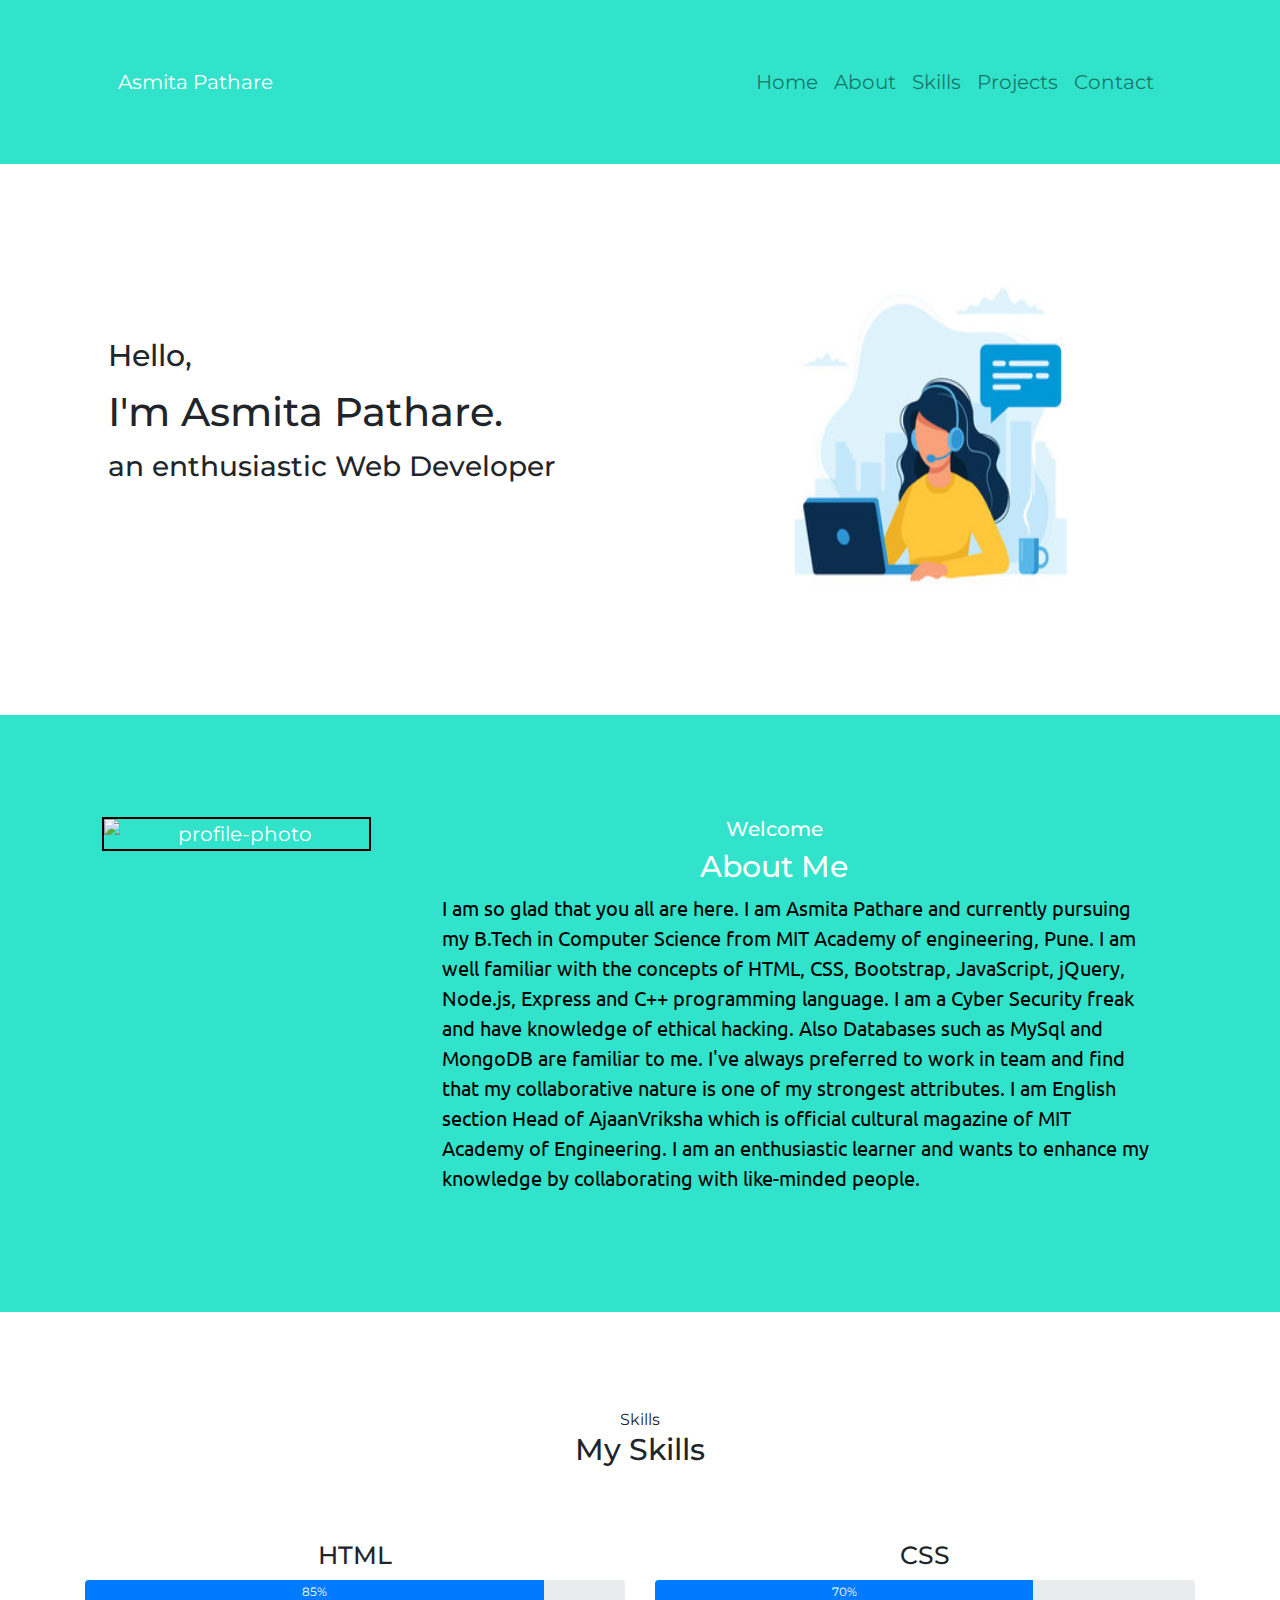
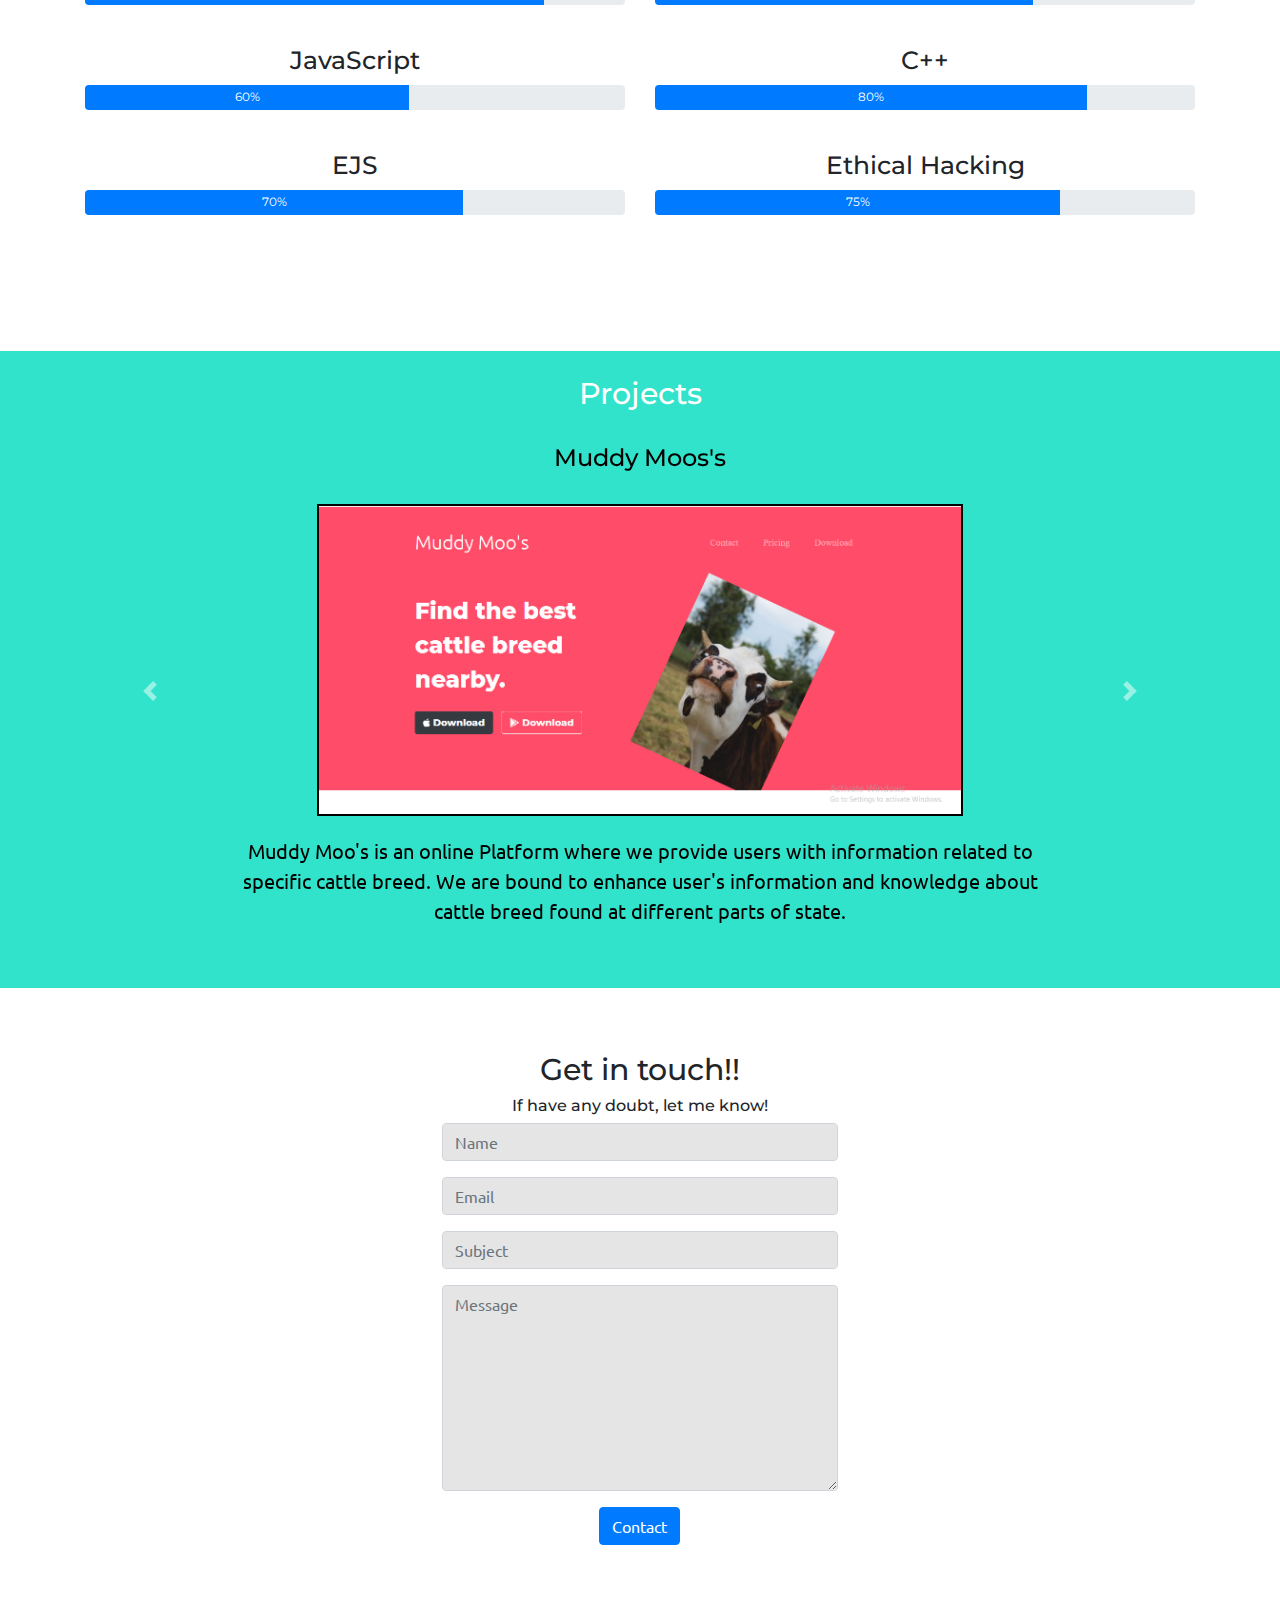
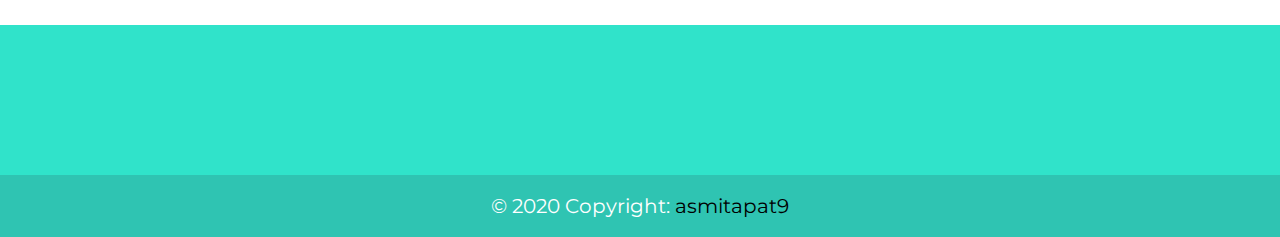
==== commit 45a3d589: "Modal Included" ====
--- a/index.html
+++ b/index.html
@@ -7,6 +7,9 @@
   <title>Portfolio-Asmita</title>
   <link rel="icon" href="favicon.ico">
 
+  <script src="https://ajax.googleapis.com/ajax/libs/jquery/1.11.1/jquery.min.js"></script>
+  <script src="index.js" charset="utf-8"></script>
+
   <!--Google Fonts-->
   <!-- <link href="https://fonts.googleapis.com/css2?family=Montserrat:wght@800&family=Ubuntu:wght@300&display=swap" rel="stylesheet"> -->
   <link href="https://fonts.googleapis.com/css2?family=Montserrat:wght@800&family=Ubuntu:wght@500&display=swap" rel="stylesheet">
@@ -19,15 +22,52 @@
   <!--Font Awesome-->
   <script defer src="https://use.fontawesome.com/releases/v5.0.7/js/all.js"></script>
 
+
   <!--Bootstrap Scripts -->
-
   <script src="https://code.jquery.com/jquery-3.4.1.slim.min.js" integrity="sha384-J6qa4849blE2+poT4WnyKhv5vZF5SrPo0iEjwBvKU7imGFAV0wwj1yYfoRSJoZ+n" crossorigin="anonymous"></script>
   <script src="https://cdn.jsdelivr.net/npm/popper.js@1.16.0/dist/umd/popper.min.js" integrity="sha384-Q6E9RHvbIyZFJoft+2mJbHaEWldlvI9IOYy5n3zV9zzTtmI3UksdQRVvoxMfooAo" crossorigin="anonymous"></script>
   <script src="https://stackpath.bootstrapcdn.com/bootstrap/4.4.1/js/bootstrap.min.js" integrity="sha384-wfSDF2E50Y2D1uUdj0O3uMBJnjuUD4Ih7YwaYd1iqfktj0Uod8GCExl3Og8ifwB6" crossorigin="anonymous"></script>
 
+
+
 </head>
 
 <body>
+
+  <!-- Modal -->
+  <div class="modal fade" id="myModal" tabindex="-1" role="dialog" aria-labelledby="exampleModalCenterTitle" aria-hidden="true">
+    <div class="modal-dialog modal-dialog-centered" role="document">
+      <div class="modal-content">
+        <div class="modal-header">
+          <h5 class="modal-title col-12 text-center" id="exampleModalLongTitle">Contact!</h5>
+          <button type="button" class="close" data-dismiss="modal" aria-label="Close">
+            <span aria-hidden="true">&times;</span>
+          </button>
+        </div>
+        <form id="contactForm" name="contact" role="form">
+          <div class="modal-body">
+            <div class="mod1">
+              <input id="name1" class="form-control form-color mod" type="text" name="name" placeholder="Name" autocomplete="off">
+            </div>
+            <div class="form-group mod1">
+              <input id="email1" class="form-control form-color mod" type="email" name="email" placeholder="Email" autocomplete="off">
+            </div>
+            <div class="form-group mod1">
+              <input id="number1" class="form-control form-color mod" type="text" name="number" placeholder="Mobile Number" autocomplete="off">
+            </div>
+          </div>
+          <div class="modal-footer">
+            <!-- <button type="submit" class="btn btn-primary mod-button" id="submit">Send Message</button> -->
+            <input type="submit" class="btn btn-success" id="submit">
+            <button type="button" class="btn btn-secondary" data-dismiss="modal">Close</button>
+          </div>
+        </form>
+      </div>
+    </div>
+  </div>
+
+
+
 
   <!-- Navigation Bar -->
   <section class="colored-section">
@@ -196,87 +236,87 @@
         <span class="carousel-control-next-icon"></span>
       </a>
     </div>
-</section>
-
-
-<!-- Contact-Section -->
-<section class="contacts-section" id="contact-section">
-<h2>Get in touch!!</h2>
-<h6>If have any doubt, let me know!</h6>
-<div class="col-md-4 offset-md-4">
-<form class="form-text" action="" method="post">
-  <div class="form-group">
-    <input class="form-control form-color" type="text" name="postTitle" placeholder="Name" autocomplete="off">
-  </div>
-    <div class="form-group">
-    <input class="form-control form-color" type="email" name="postTitle" placeholder="Email" autocomplete="off">
-    </div>
-      <div class="form-group">
-    <input class="form-control form-color" type="text" name="postTitle" placeholder="Subject" autocomplete="off">
-      </div>
-      <div class="form-group">
-    <textarea  class="form-control form-color" name="postBody" placeholder="Message" rows="8" cols="80"></textarea>
-</div>
-<div class="form-group">
-    <button class="btn btn-primary" type="submit" name="button">Contact</button>
-  </div>
-</form>
-</div>
-</section>
-
-
-
-<!-- Footer -->
-<footer class="page-footer font-small darken-3 colored-section">
-
-  <!-- Footer Elements -->
-  <div class="container">
-
-    <!-- Grid row-->
-    <div class="row">
-
-      <!-- Grid column -->
-      <div class="col-md-12 py-5 copyright-icons">
-        <div class="mb-5 flex-center">
-
-          <!-- Facebook -->
-          <a class="fb-ic" href="https://www.facebook.com/people/Asmita-Pathare/100009131187869">
-            <i class="fab fa-facebook-f fa-lg white-text mr-md-5 mr-3 fa-2x"> </i>
-          </a>
-          <!-- Google +-->
-          <a class="gplus-ic" href="mailto:asmitapat9@gmail.com">
-            <i class="fab fa-google-plus-g fa-lg white-text mr-md-5 mr-3 fa-2x"> </i>
-          </a>
-          <!--Linkedin -->
-          <a class="li-ic" href="https://www.linkedin.com/in/asmita-pathare-640b72188/">
-            <i class="fab fa-linkedin-in fa-lg white-text mr-md-5 mr-3 fa-2x"> </i>
-          </a>
-          <!--Instagram-->
-          <a class="ins-ic" href="https://www.instagram.com/asmitapat9/">
-            <i class="fab fa-instagram fa-lg white-text mr-md-5 mr-3 fa-2x"> </i>
-          </a>
-        </div>
-      </div>
-      <!-- Grid column -->
-
-    </div>
-    <!-- Grid row-->
-
-  </div>
-  <!-- Footer Elements -->
-
-  <!-- Copyright -->
-  <div class="footer-copyright text-center py-3 copyright">© 2020 Copyright:
-    <a class="copyright-link" href="mailto:asmitapat9@gmail.com">asmitapat9</a>
-  </div>
-  <!-- Copyright -->
-
-</footer>
-<!-- Footer -->
-
-
-
-
+  </section>
+
+
+  <!-- Contact-Section -->
+  <section class="contacts-section" id="contact-section">
+    <h2>Get in touch!!</h2>
+    <h6>If have any doubt, let me know!</h6>
+    <div class="col-md-4 offset-md-4">
+      <form id="basic-form" class="form-text" action="" method="post">
+        <div class="form-group">
+          <input id="name" class="form-control form-color" type="text" name="name" placeholder="Name" autocomplete="off">
+        </div>
+        <div class="form-group">
+          <input id="email" class="form-control form-color" type="email" name="email" placeholder="Email" autocomplete="off">
+        </div>
+        <div class="form-group">
+          <input id="subject" class="form-control form-color" type="text" name="subject" placeholder="Subject" autocomplete="off">
+        </div>
+        <div class="form-group">
+          <textarea id="message" class="form-control form-color" name="message" placeholder="Message" rows="8" cols="80"></textarea>
+        </div>
+        <div class="form-group">
+          <button class="btn btn-primary submit" type="submit" name="button" id="down-contact">Contact</button>
+        </div>
+      </form>
+    </div>
+  </section>
+
+
+
+  <!-- Footer -->
+  <footer class="page-footer font-small darken-3 colored-section">
+
+    <!-- Footer Elements -->
+    <div class="container">
+
+      <!-- Grid row-->
+      <div class="row">
+
+        <!-- Grid column -->
+        <div class="col-md-12 py-5 copyright-icons">
+          <div class="mb-5 flex-center">
+
+            <!-- Facebook -->
+            <a class="fb-ic" href="https://www.facebook.com/people/Asmita-Pathare/100009131187869">
+              <i class="fab fa-facebook-f fa-lg white-text mr-md-5 mr-3 fa-2x"> </i>
+            </a>
+            <!-- Google +-->
+            <a class="gplus-ic" href="mailto:asmitapat9@gmail.com">
+              <i class="fab fa-google-plus-g fa-lg white-text mr-md-5 mr-3 fa-2x"> </i>
+            </a>
+            <!--Linkedin -->
+            <a class="li-ic" href="https://www.linkedin.com/in/asmita-pathare-640b72188/">
+              <i class="fab fa-linkedin-in fa-lg white-text mr-md-5 mr-3 fa-2x"> </i>
+            </a>
+            <!--Instagram-->
+            <a class="ins-ic" href="https://www.instagram.com/asmitapat9/">
+              <i class="fab fa-instagram fa-lg white-text mr-md-5 mr-3 fa-2x"> </i>
+            </a>
+          </div>
+        </div>
+        <!-- Grid column -->
+
+      </div>
+      <!-- Grid row-->
+
+    </div>
+    <!-- Footer Elements -->
+
+    <!-- Copyright -->
+    <div class="footer-copyright text-center py-3 copyright">© 2020 Copyright:
+      <a class="copyright-link" href="mailto:asmitapat9@gmail.com">asmitapat9</a>
+    </div>
+    <!-- Copyright -->
+
+  </footer>
+  <!-- Footer -->
+
+
+  <!-- <script src="https://ajax.googleapis.com/ajax/libs/jquery/3.5.1/jquery.min.js"></script>
+<script src="index.js" charset="utf-8"></script> -->
 </body>
 
 </html>
--- a/css/styles.css
+++ b/css/styles.css
@@ -19,9 +19,9 @@
   font-family: 'Ubuntu', sans-serif;
 }
 
-h6{
+/* h6{
   padding-bottom: 10px;
-}
+} */
 
 /* Every section which is coloured */
 .colored-section {
@@ -54,7 +54,7 @@
 .big-heading {
   font-family: "Montserrat";
   /*font-weight: 400;*/
-  font-size: 3rem;
+  /* font-size: 3rem; */
   line-height: 1.5;
 }
 
@@ -172,6 +172,24 @@
 
 
 
+label.error {
+    color: red;
+    font-size: 1rem;
+    display: block;
+    margin-top: 5px;
+}
+
+
+/* Modal-section styling */
+.mod{
+  padding:4%;
+}
+
+.mod1{
+  padding: 3%;
+}
+
+
 
 /*Media Query Breakpoints (If screen is less than 1093px and greater than 901px)*/
 @media(min-width:901px) and (max-width:1093px) {
@@ -183,6 +201,13 @@
   .about-info1 {
     height: 850px;
     /* padding-bottom: 500px; */
+  }
+}
+
+/*Media Query Breakpoints (If screen is less than 1093px and greater than 940px)*/
+@media(min-width:940px) and (max-width:1093px){
+  .my-info {
+    padding-left: 400px;
   }
 }
 
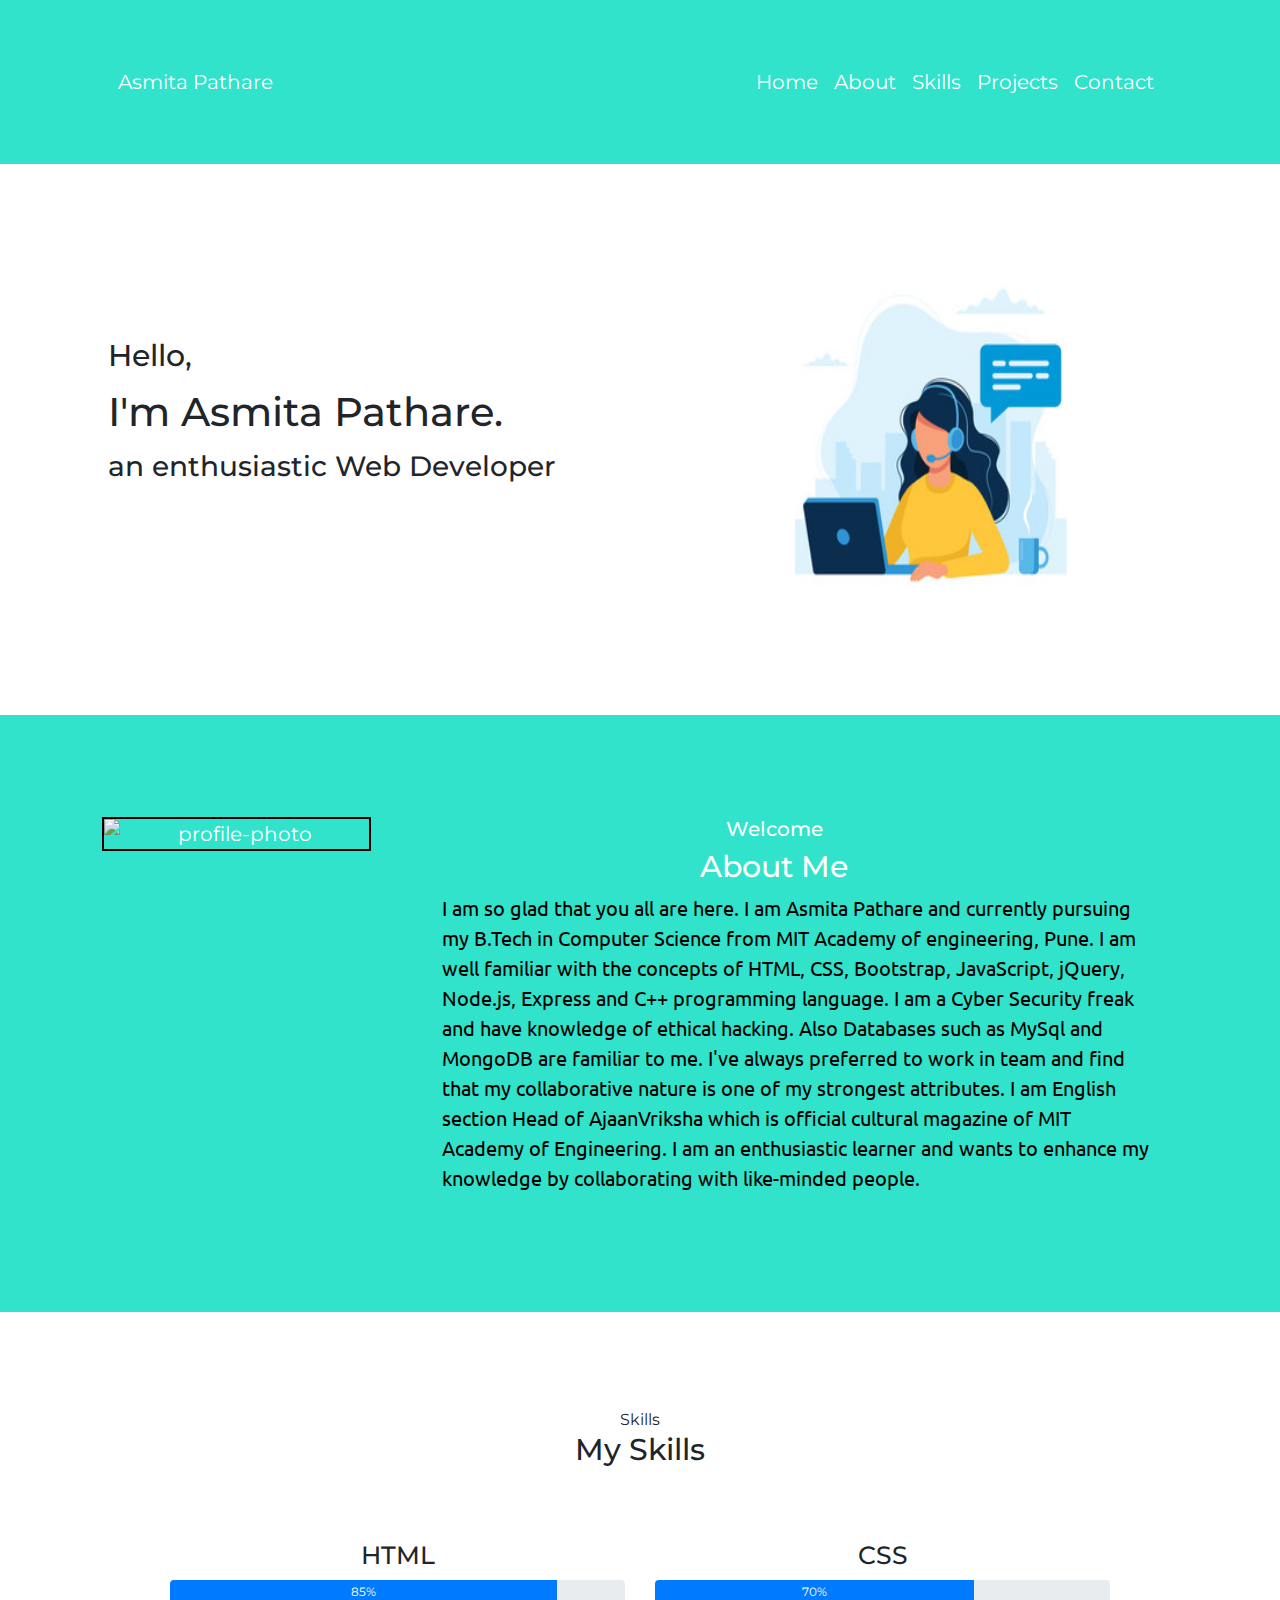
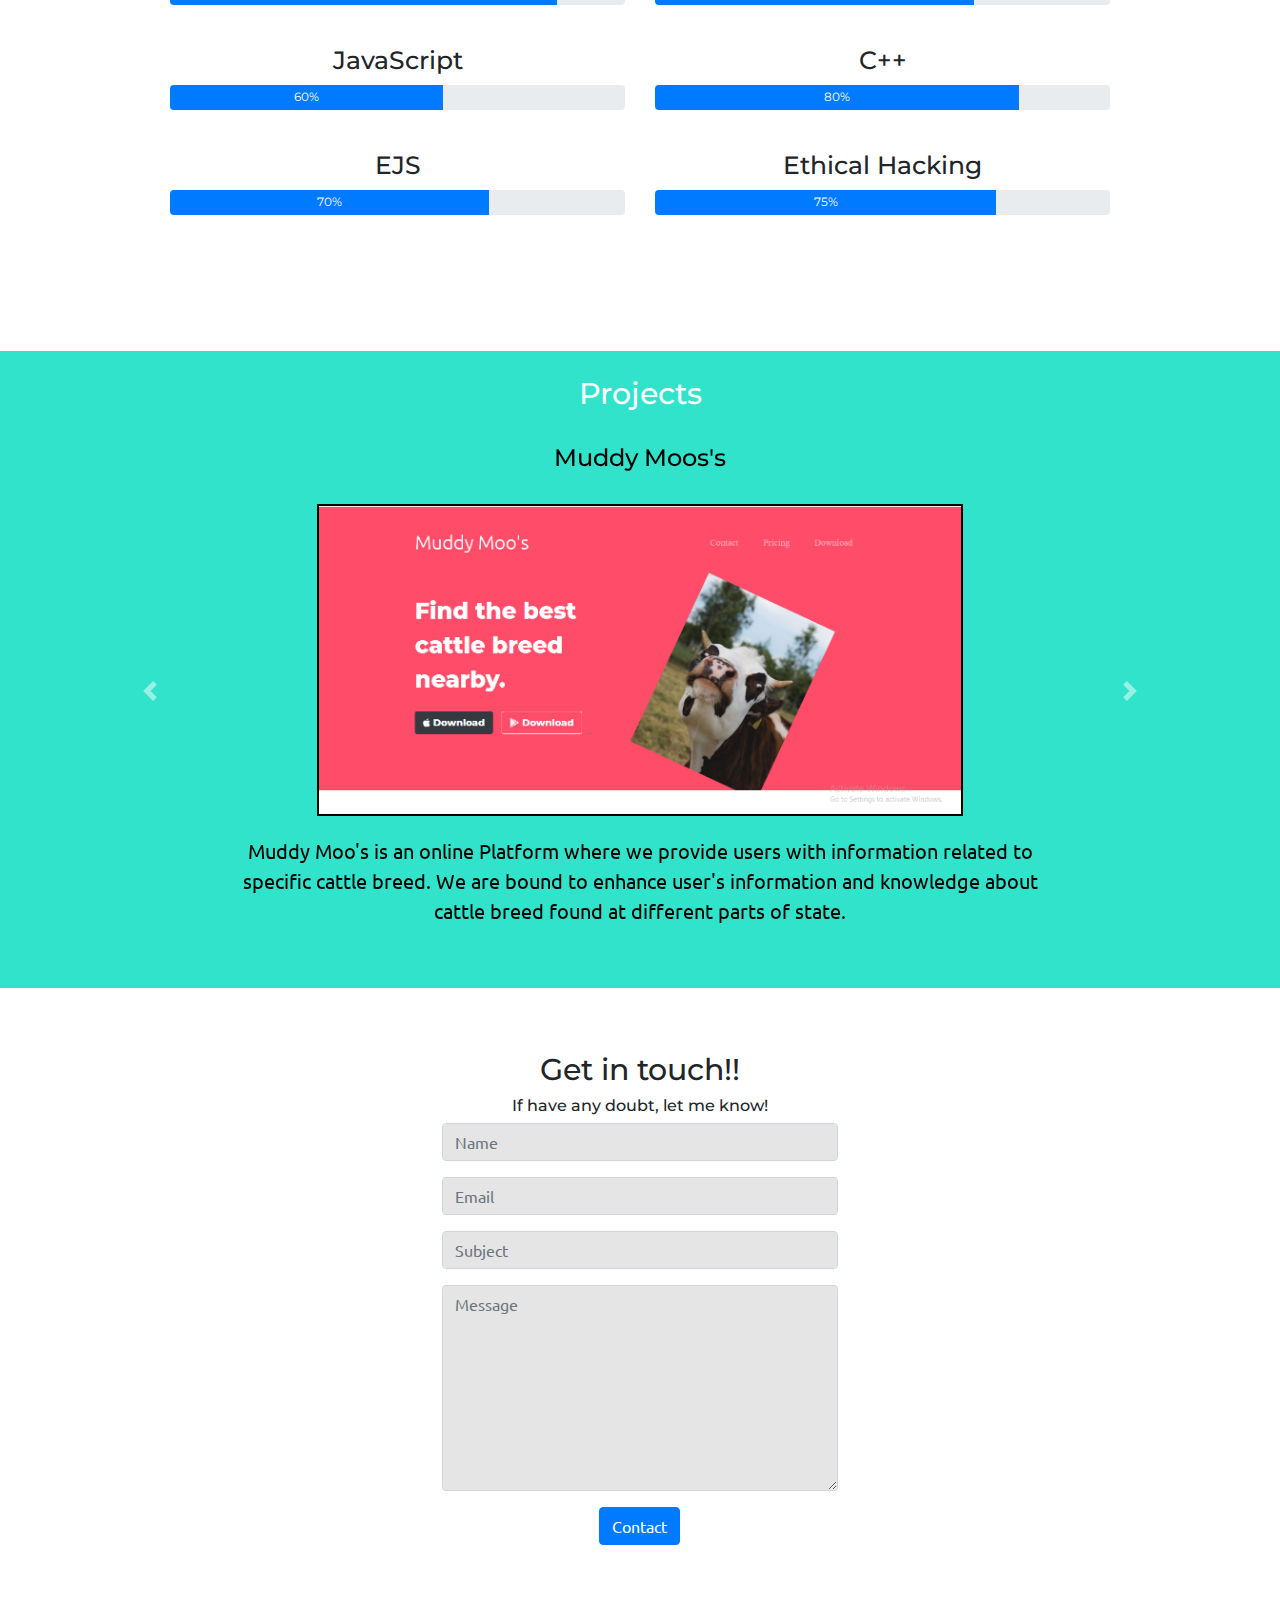
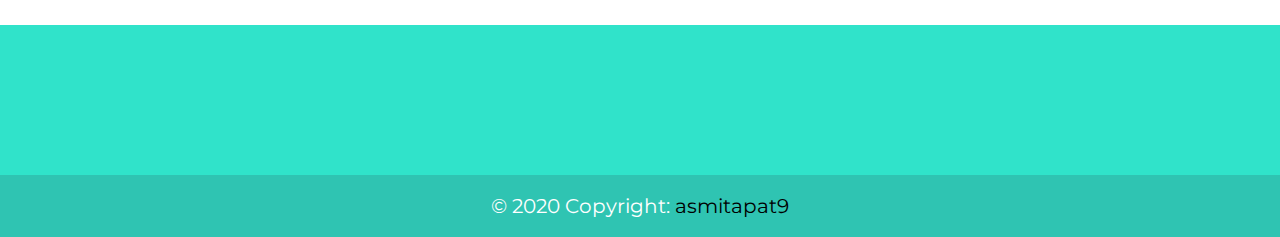
==== commit 0d410b87: "SweetAlert and Success Page Included" ====
--- a/index.html
+++ b/index.html
@@ -7,8 +7,9 @@
   <title>Portfolio-Asmita</title>
   <link rel="icon" href="favicon.ico">
 
-  <script src="https://ajax.googleapis.com/ajax/libs/jquery/1.11.1/jquery.min.js"></script>
-  <script src="index.js" charset="utf-8"></script>
+  <!-- SweetAlert   -->
+  <link href="https://cdnjs.cloudflare.com/ajax/libs/sweetalert/1.1.3/sweetalert.css" rel="stylesheet" />
+  <script src="https://cdnjs.cloudflare.com/ajax/libs/sweetalert/1.1.3/sweetalert.min.js"></script>
 
   <!--Google Fonts-->
   <!-- <link href="https://fonts.googleapis.com/css2?family=Montserrat:wght@800&family=Ubuntu:wght@300&display=swap" rel="stylesheet"> -->
@@ -21,14 +22,6 @@
 
   <!--Font Awesome-->
   <script defer src="https://use.fontawesome.com/releases/v5.0.7/js/all.js"></script>
-
-
-  <!--Bootstrap Scripts -->
-  <script src="https://code.jquery.com/jquery-3.4.1.slim.min.js" integrity="sha384-J6qa4849blE2+poT4WnyKhv5vZF5SrPo0iEjwBvKU7imGFAV0wwj1yYfoRSJoZ+n" crossorigin="anonymous"></script>
-  <script src="https://cdn.jsdelivr.net/npm/popper.js@1.16.0/dist/umd/popper.min.js" integrity="sha384-Q6E9RHvbIyZFJoft+2mJbHaEWldlvI9IOYy5n3zV9zzTtmI3UksdQRVvoxMfooAo" crossorigin="anonymous"></script>
-  <script src="https://stackpath.bootstrapcdn.com/bootstrap/4.4.1/js/bootstrap.min.js" integrity="sha384-wfSDF2E50Y2D1uUdj0O3uMBJnjuUD4Ih7YwaYd1iqfktj0Uod8GCExl3Og8ifwB6" crossorigin="anonymous"></script>
-
-
 
 </head>
 
@@ -46,7 +39,7 @@
         </div>
         <form id="contactForm" name="contact" role="form">
           <div class="modal-body">
-            <div class="mod1">
+            <div class=" form-group mod1">
               <input id="name1" class="form-control form-color mod" type="text" name="name" placeholder="Name" autocomplete="off">
             </div>
             <div class="form-group mod1">
@@ -58,41 +51,39 @@
           </div>
           <div class="modal-footer">
             <!-- <button type="submit" class="btn btn-primary mod-button" id="submit">Send Message</button> -->
-            <input type="submit" class="btn btn-success" id="submit">
+            <button type="button" class="btn btn-success" id="submit1" onclick="myFunction()">Submit</button>
             <button type="button" class="btn btn-secondary" data-dismiss="modal">Close</button>
           </div>
         </form>
       </div>
     </div>
   </div>
-
-
 
 
   <!-- Navigation Bar -->
   <section class="colored-section">
     <div class="container-fluid">
-      <nav class="navbar navbar-expand-lg navbar-light" style="background-color: #30e3ca;>
-      <a class=" navbar-brand" href="">Asmita Pathare</a>
+      <nav class="navbar navbar-expand-lg navbar-light" style="background-color: #30e3ca;">
+        <a class="navbar-brand nav-color">Asmita Pathare</a>
         <button class="navbar-toggler" type="button" data-toggle="collapse" data-target="#navbarSupportedContent" aria-controls="navbarSupportedContent" aria-expanded="false" aria-label="Toggle navigation">
           <span class="navbar-toggler-icon"></span>
         </button>
         <div class="collapse navbar-collapse" id="navbarSupportedContent">
           <ul class="navbar-nav ml-auto">
             <li class="nav-item">
-              <a class="nav-link" href="#cta">Home</a>
-            </li>
-            <li class="nav-item">
-              <a class="nav-link" href="#about-section">About</a>
-            </li>
-            <li class="nav-item">
-              <a class="nav-link" href="#skills-section">Skills</a>
-            </li>
-            <li class="nav-item">
-              <a class="nav-link" href="#project-section1">Projects</a>
-            </li>
-            <li class="nav-item">
-              <a class="nav-link" href="#contact-section">Contact</a>
+              <a class="nav-link nav-color" href="#cta">Home</a>
+            </li>
+            <li class="nav-item">
+              <a class="nav-link nav-color" href="#about-section">About</a>
+            </li>
+            <li class="nav-item">
+              <a class="nav-link nav-color" href="#skills-section">Skills</a>
+            </li>
+            <li class="nav-item">
+              <a class="nav-link nav-color" href="#project-section1">Projects</a>
+            </li>
+            <li class="nav-item">
+              <a class="nav-link nav-color" href="#contact-section">Contact</a>
             </li>
           </ul>
         </div>
@@ -102,7 +93,7 @@
 
 
   <!-- Home Section -->
-  <section class="white-section home-section">
+  <section class="white-section home-section" id="cta">
     <div class="row">
       <div class="col-lg-6 top-content">
         <h2>Hello,</h2>
@@ -136,7 +127,7 @@
 
   <!-- Skill-Section -->
   <section class="skill-section" id="skills-section">
-    <div class="container">
+    <div class="container skill-container">
       <div class="row justify-content-center pb-5">
         <div class="col-md-12">
           <span class="subheading">Skills</span>
@@ -244,7 +235,7 @@
     <h2>Get in touch!!</h2>
     <h6>If have any doubt, let me know!</h6>
     <div class="col-md-4 offset-md-4">
-      <form id="basic-form" class="form-text" action="" method="post">
+      <form id="basic-form" class="form-text" action="success.html" method="post">
         <div class="form-group">
           <input id="name" class="form-control form-color" type="text" name="name" placeholder="Name" autocomplete="off">
         </div>
@@ -268,17 +259,10 @@
 
   <!-- Footer -->
   <footer class="page-footer font-small darken-3 colored-section">
-
-    <!-- Footer Elements -->
     <div class="container">
-
-      <!-- Grid row-->
       <div class="row">
-
-        <!-- Grid column -->
         <div class="col-md-12 py-5 copyright-icons">
           <div class="mb-5 flex-center">
-
             <!-- Facebook -->
             <a class="fb-ic" href="https://www.facebook.com/people/Asmita-Pathare/100009131187869">
               <i class="fab fa-facebook-f fa-lg white-text mr-md-5 mr-3 fa-2x"> </i>
@@ -297,26 +281,27 @@
             </a>
           </div>
         </div>
-        <!-- Grid column -->
-
-      </div>
-      <!-- Grid row-->
-
-    </div>
-    <!-- Footer Elements -->
-
+      </div>
+    </div>
     <!-- Copyright -->
     <div class="footer-copyright text-center py-3 copyright">© 2020 Copyright:
       <a class="copyright-link" href="mailto:asmitapat9@gmail.com">asmitapat9</a>
     </div>
     <!-- Copyright -->
-
   </footer>
-  <!-- Footer -->
-
-
-  <!-- <script src="https://ajax.googleapis.com/ajax/libs/jquery/3.5.1/jquery.min.js"></script>
-<script src="index.js" charset="utf-8"></script> -->
+
+
+
+  <!-- jQuery scripts -->
+  <script src="https://ajax.googleapis.com/ajax/libs/jquery/1.11.1/jquery.min.js"></script>
+  <script src="index.js" charset="utf-8"></script>
+
+  <!--Bootstrap Scripts -->
+  <script src="https://code.jquery.com/jquery-3.4.1.slim.min.js" integrity="sha384-J6qa4849blE2+poT4WnyKhv5vZF5SrPo0iEjwBvKU7imGFAV0wwj1yYfoRSJoZ+n" crossorigin="anonymous"></script>
+  <script src="https://cdn.jsdelivr.net/npm/popper.js@1.16.0/dist/umd/popper.min.js" integrity="sha384-Q6E9RHvbIyZFJoft+2mJbHaEWldlvI9IOYy5n3zV9zzTtmI3UksdQRVvoxMfooAo" crossorigin="anonymous"></script>
+  <script src="https://stackpath.bootstrapcdn.com/bootstrap/4.4.1/js/bootstrap.min.js" integrity="sha384-wfSDF2E50Y2D1uUdj0O3uMBJnjuUD4Ih7YwaYd1iqfktj0Uod8GCExl3Og8ifwB6" crossorigin="anonymous"></script>
+
+
 </body>
 
 </html>
--- a/css/styles.css
+++ b/css/styles.css
@@ -19,9 +19,13 @@
   font-family: 'Ubuntu', sans-serif;
 }
 
-/* h6{
-  padding-bottom: 10px;
-} */
+h1:hover{
+  color: red;
+}
+
+h2:hover{
+  color: red;
+}
 
 /* Every section which is coloured */
 .colored-section {
@@ -39,6 +43,26 @@
   margin-bottom: 5%;
 }
 
+/* Modal-section styling */
+.mod{
+  padding:4%;
+}
+
+.mod1{
+  padding: 3%;
+}
+
+
+/* Navbar-styling */
+.navbar-light .navbar-brand {
+    color: #fff;
+}
+
+.navbar-light .navbar-nav .nav-link {
+    color: #fff;
+}
+
+
 /* Home section styling */
 .top-content {
   padding-top: 6%;
@@ -112,6 +136,11 @@
   margin-bottom: 10px;
 }
 
+.skill-container{
+  padding-left: 100px;
+  padding-right: 100px;
+}
+
 /*Project-Section Styling*/
 .project-section {
   padding: 2% 5%;
@@ -171,22 +200,9 @@
 }
 
 
-
-label.error {
-    color: red;
-    font-size: 1rem;
-    display: block;
-    margin-top: 5px;
-}
-
-
-/* Modal-section styling */
-.mod{
-  padding:4%;
-}
-
-.mod1{
-  padding: 3%;
+/* success-page styling */
+.jumbotron{
+background-color: #30e3ca;
 }
 
 
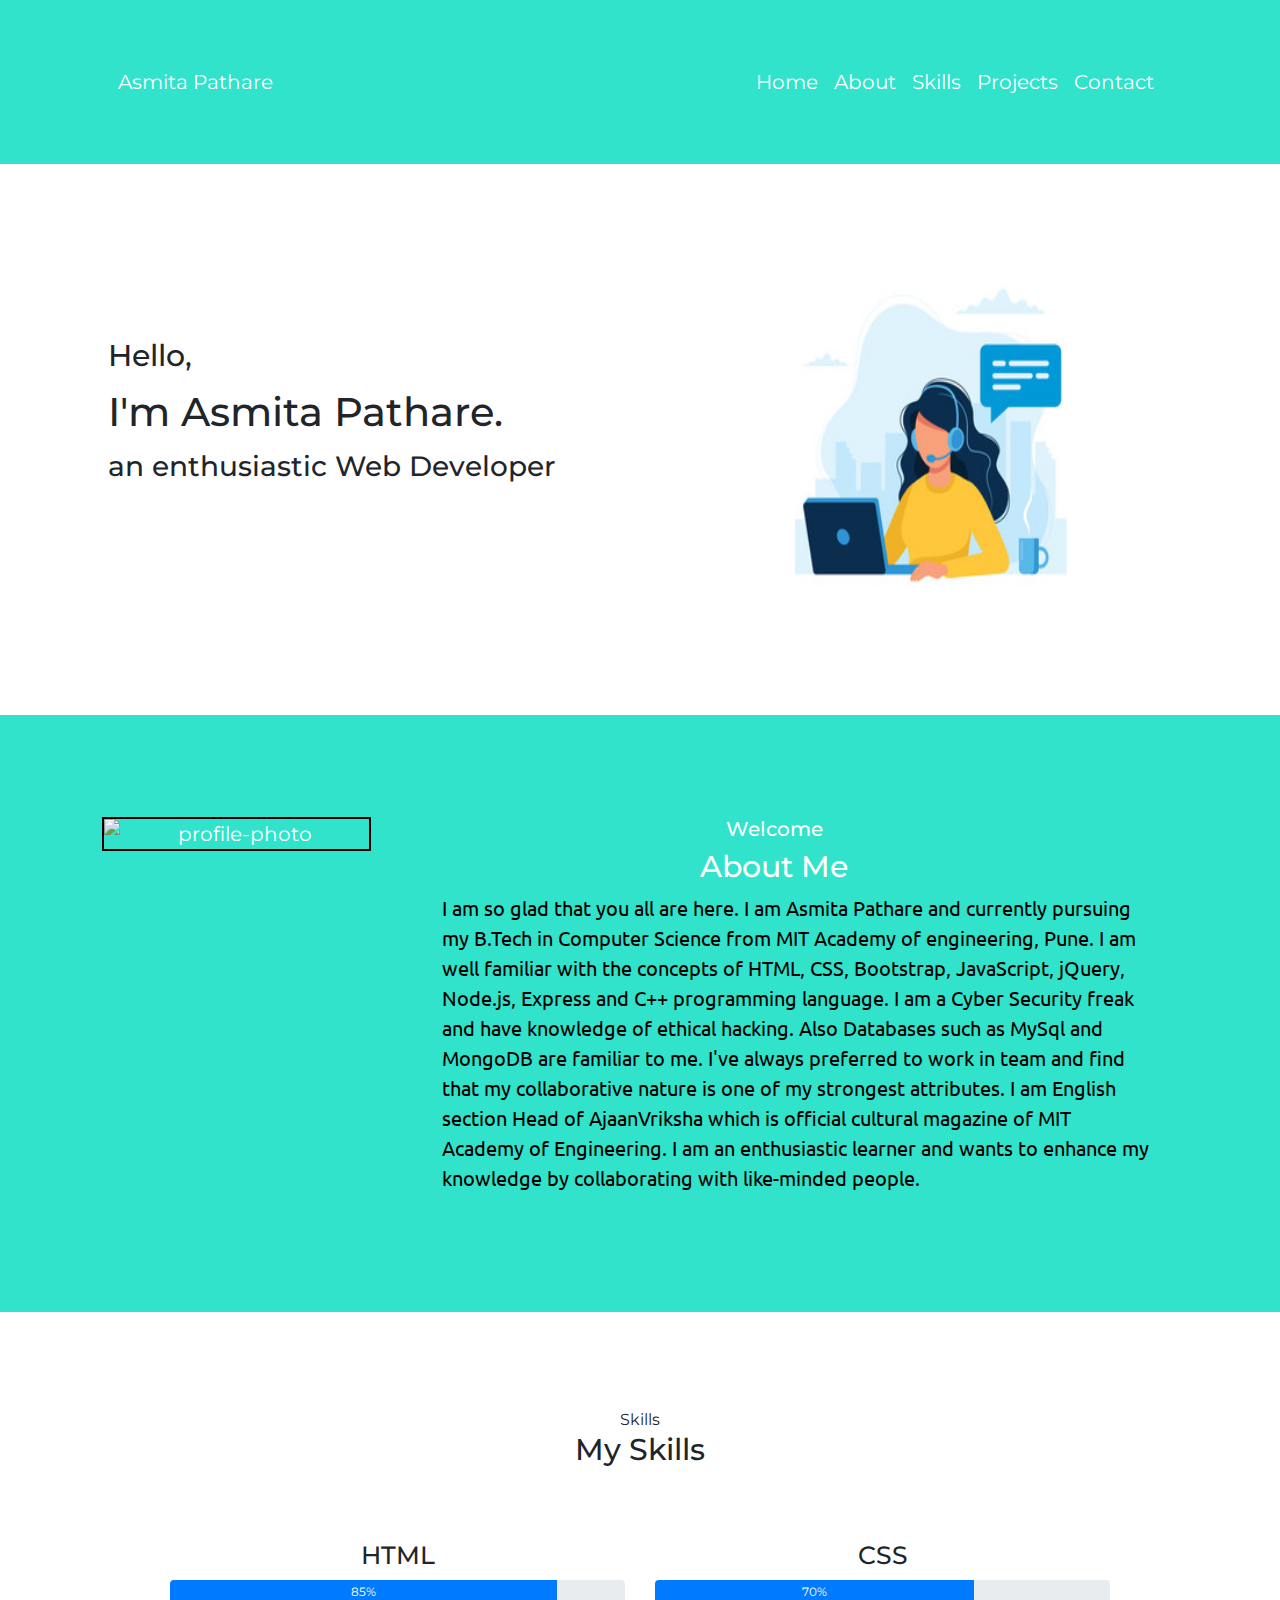
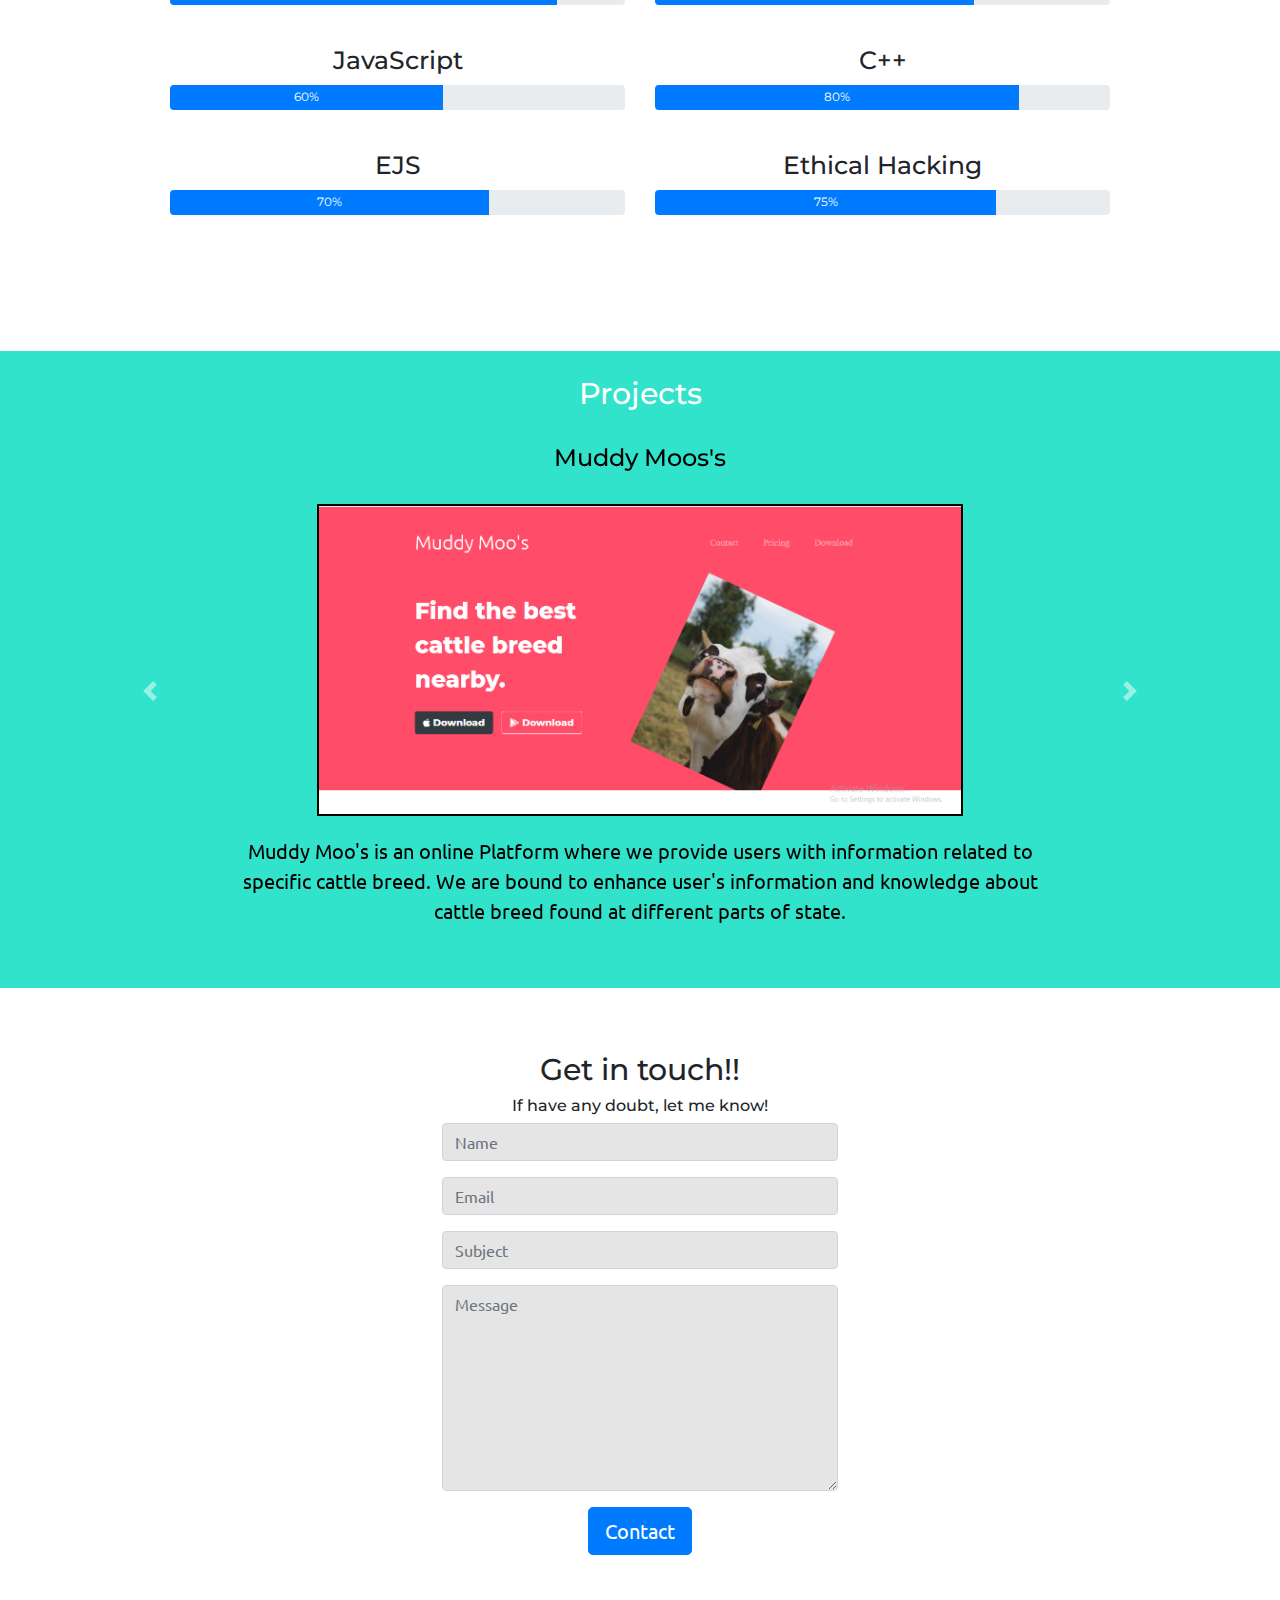
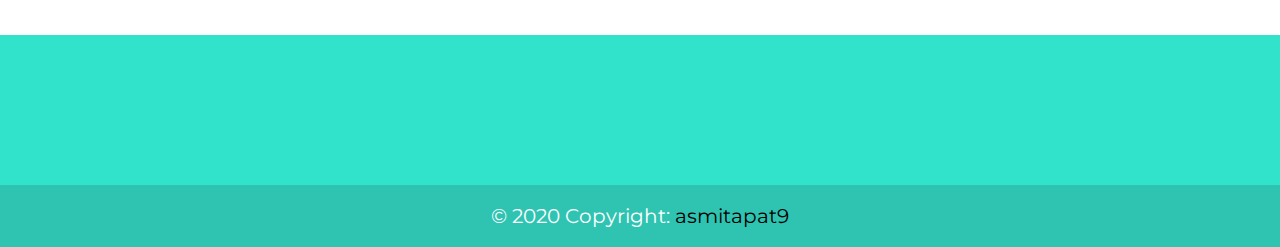
==== commit 53ebf566: "Modal delay and enhancement of code" ====
--- a/index.html
+++ b/index.html
@@ -96,9 +96,9 @@
   <section class="white-section home-section" id="cta">
     <div class="row">
       <div class="col-lg-6 top-content">
-        <h2>Hello,</h2>
+        <h2 class="home-hello">Hello,</h2>
         <h1 class="big-heading">I'm Asmita Pathare.</h1>
-        <h3>an enthusiastic Web Developer</h3>
+        <h3 class="home-hello">an enthusiastic Web Developer</h3>
       </div>
       <div class="col-lg-6">
         <img class="title-image" src="images/computer-girl.png" alt="computer-photo">
@@ -110,7 +110,7 @@
   <section class="colored-section about-info1" id="about-section">
     <div class="container-fluid ">
       <img class="profile-photo" src="images/myphoto1.jpg" alt="profile-photo" />
-      <h5>Welcome</h5>
+      <h5 class="welcome-heading">Welcome</h5>
       <h2 class="about-heading">About Me</h2>
       <p class="my-info">
         I am so glad that you all are here. I am Asmita Pathare and currently pursuing my B.Tech in Computer Science
@@ -249,7 +249,7 @@
           <textarea id="message" class="form-control form-color" name="message" placeholder="Message" rows="8" cols="80"></textarea>
         </div>
         <div class="form-group">
-          <button class="btn btn-primary submit" type="submit" name="button" id="down-contact">Contact</button>
+          <button class="btn btn-primary submit btn-lg" type="submit" name="button" id="down-contact">Contact</button>
         </div>
       </form>
     </div>
--- a/css/styles.css
+++ b/css/styles.css
@@ -19,15 +19,16 @@
   font-family: 'Ubuntu', sans-serif;
 }
 
-h1:hover{
+h1:hover {
   color: red;
 }
 
-h2:hover{
+h2:hover {
   color: red;
 }
 
-/* Every section which is coloured */
+/* ----------------------------------Different section colours-------------------------------- */
+/*Every section which is coloured */
 .colored-section {
   background-color: #30e3ca;
   color: #fff;
@@ -43,27 +44,25 @@
   margin-bottom: 5%;
 }
 
-/* Modal-section styling */
-.mod{
-  padding:4%;
-}
-
-.mod1{
+/*----------------------------- Modal-section styling--------------------------------------- */
+.mod {
+  padding: 4%;
+}
+
+.mod1 {
   padding: 3%;
 }
 
-
-/* Navbar-styling */
+/*-------------------------------- Navbar-styling--------------------------------------------- */
 .navbar-light .navbar-brand {
-    color: #fff;
+  color: #fff;
 }
 
 .navbar-light .navbar-nav .nav-link {
-    color: #fff;
-}
-
-
-/* Home section styling */
+  color: #fff;
+}
+
+/*------------------------------- Home section styling--------------------------------------------- */
 .top-content {
   padding-top: 6%;
   padding-left: 5%;
@@ -82,7 +81,7 @@
   line-height: 1.5;
 }
 
-/* About section Styling */
+/*-------------------------------------- About section Styling---------------------------------------- */
 .about-me {
   background-color: #30e3ca;
 }
@@ -116,7 +115,7 @@
   padding-right: 20px;
 }
 
-/* Skill-section styling */
+/*---------------------------------- Skill-section styling------------------------------------ */
 .progress {
   vertical-align: baseline;
 }
@@ -136,12 +135,12 @@
   margin-bottom: 10px;
 }
 
-.skill-container{
+.skill-container {
   padding-left: 100px;
   padding-right: 100px;
 }
 
-/*Project-Section Styling*/
+/*------------------------------Project-Section Styling-------------------------------------*/
 .project-section {
   padding: 2% 5%;
   color: #000;
@@ -172,41 +171,58 @@
   line-height: 1.5;
 }
 
-/* Contact-Section styling */
-.contacts-section{
+/*------------------------------------ Contact-Section styling---------------------------------------- */
+.contacts-section {
   padding-top: 5%;
   padding-bottom: 5%;
 }
 
-.form-color{
+.form-color {
   background-color: #e5e5e5;
 }
 
-.form-text{
-    font-family: 'Ubuntu', sans-serif;
-}
-
-/* footer-section styling */
-.copyright{
-  background-color:#2fc4b2;
-}
-
-.copyright-link{
-  color: #000;
-}
-
-.copyright-icons{
+.form-text {
+  font-family: 'Ubuntu', sans-serif;
+}
+
+/* .submit{
+border-radius: 16px;
+} */
+.submit:hover {
+  background-color: #91bd3a;
+  border-color: #000;
+  font-size: 22px;
+}
+
+/*------------------------------ footer-section styling-------------------------------------------- */
+.copyright {
+  background-color: #2fc4b2;
+}
+
+.copyright-link {
+  color: #000;
+}
+
+.copyright-icons {
   height: 150px;
 }
 
-
-/* success-page styling */
-.jumbotron{
-background-color: #30e3ca;
-}
-
-
-
+/*---------------------------success-page styling---------------------------------------------------- */
+.jumbotron {
+  background-color: #30e3ca;
+}
+
+.suc-button:hover {
+  background-color: #12947f;
+  color: #000;
+  font-size: 25px;
+}
+
+.suc-button {
+  border-radius: 16px;
+}
+
+/*-----------------------------Media Query Breakpoints for various screen sizes------------------------------------------------------*/
 /*Media Query Breakpoints (If screen is less than 1093px and greater than 901px)*/
 @media(min-width:901px) and (max-width:1093px) {
   .profile-photo {
@@ -221,7 +237,7 @@
 }
 
 /*Media Query Breakpoints (If screen is less than 1093px and greater than 940px)*/
-@media(min-width:940px) and (max-width:1093px){
+@media(min-width:940px) and (max-width:1093px) {
   .my-info {
     padding-left: 400px;
   }
@@ -242,13 +258,14 @@
     padding-left: 0;
     padding-right: 0;
     padding-bottom: 0;
+    font-size: 16px;
   }
 
   .about-info1 {
     background-color: #30e3ca;
     color: #fff;
     font-size: 15px;
-    height: 700px;
+    height: 730px;
   }
 
   .about-heading {
@@ -262,6 +279,10 @@
   .file-enc {
     height: 200px;
     width: 400px;
+  }
+
+  .welcome-heading {
+    padding-top: 12px;
   }
 }
 
@@ -272,8 +293,99 @@
     width: 200px;
   }
 
+  .profile-photo {
+    width: 37%;
+    height: 17%;
+    float: none;
+  }
+
   .muddy {
     height: 120px;
     width: 200px;
   }
-}
+
+  .skill-container {
+    padding-left: 80px;
+    padding-right: 80px;
+  }
+
+  .title-image {
+    width: 40%;
+    height: 15rem;
+  }
+
+  .skill-section {
+    padding-bottom: 40px;
+    padding-top: 40px;
+    position: relative;
+  }
+
+  .contacts-section {
+    padding-top: 50px;
+    padding-bottom: 50px;
+  }
+
+  .home-hello {
+    font-size: 20px;
+  }
+
+  .big-heading {
+    font-size: 30px;
+  }
+
+  .about-info1 {
+    background-color: #30e3ca;
+    color: #fff;
+    font-size: 15px;
+    height: 800px;
+  }
+}
+
+/*Media Query Breakpoints (If screen is less than 300px)*/
+@media(max-width:300px) {
+  .about-info1 {
+    background-color: #30e3ca;
+    color: #fff;
+    font-size: 15px;
+    height: 950px;
+  }
+
+  .title-image {
+    width: 40%;
+    height: 12rem;
+  }
+
+  .profile-photo {
+    width: 40%;
+    height: 20%;
+    float: none;
+  }
+
+  .skill-container {
+    padding-left: 60px;
+    padding-right: 60px;
+  }
+
+  .home-hello {
+    font-size: 20px;
+  }
+
+  .big-heading {
+    font-size: 30px;
+  }
+
+  .skill-section {
+    padding-bottom: 20px;
+    padding-top: 20px;
+    position: relative;
+  }
+
+  .contacts-section {
+    padding-top: 35px;
+    padding-bottom: 35px;
+  }
+
+  .project-heading {
+    padding-top: 20px;
+  }
+}
